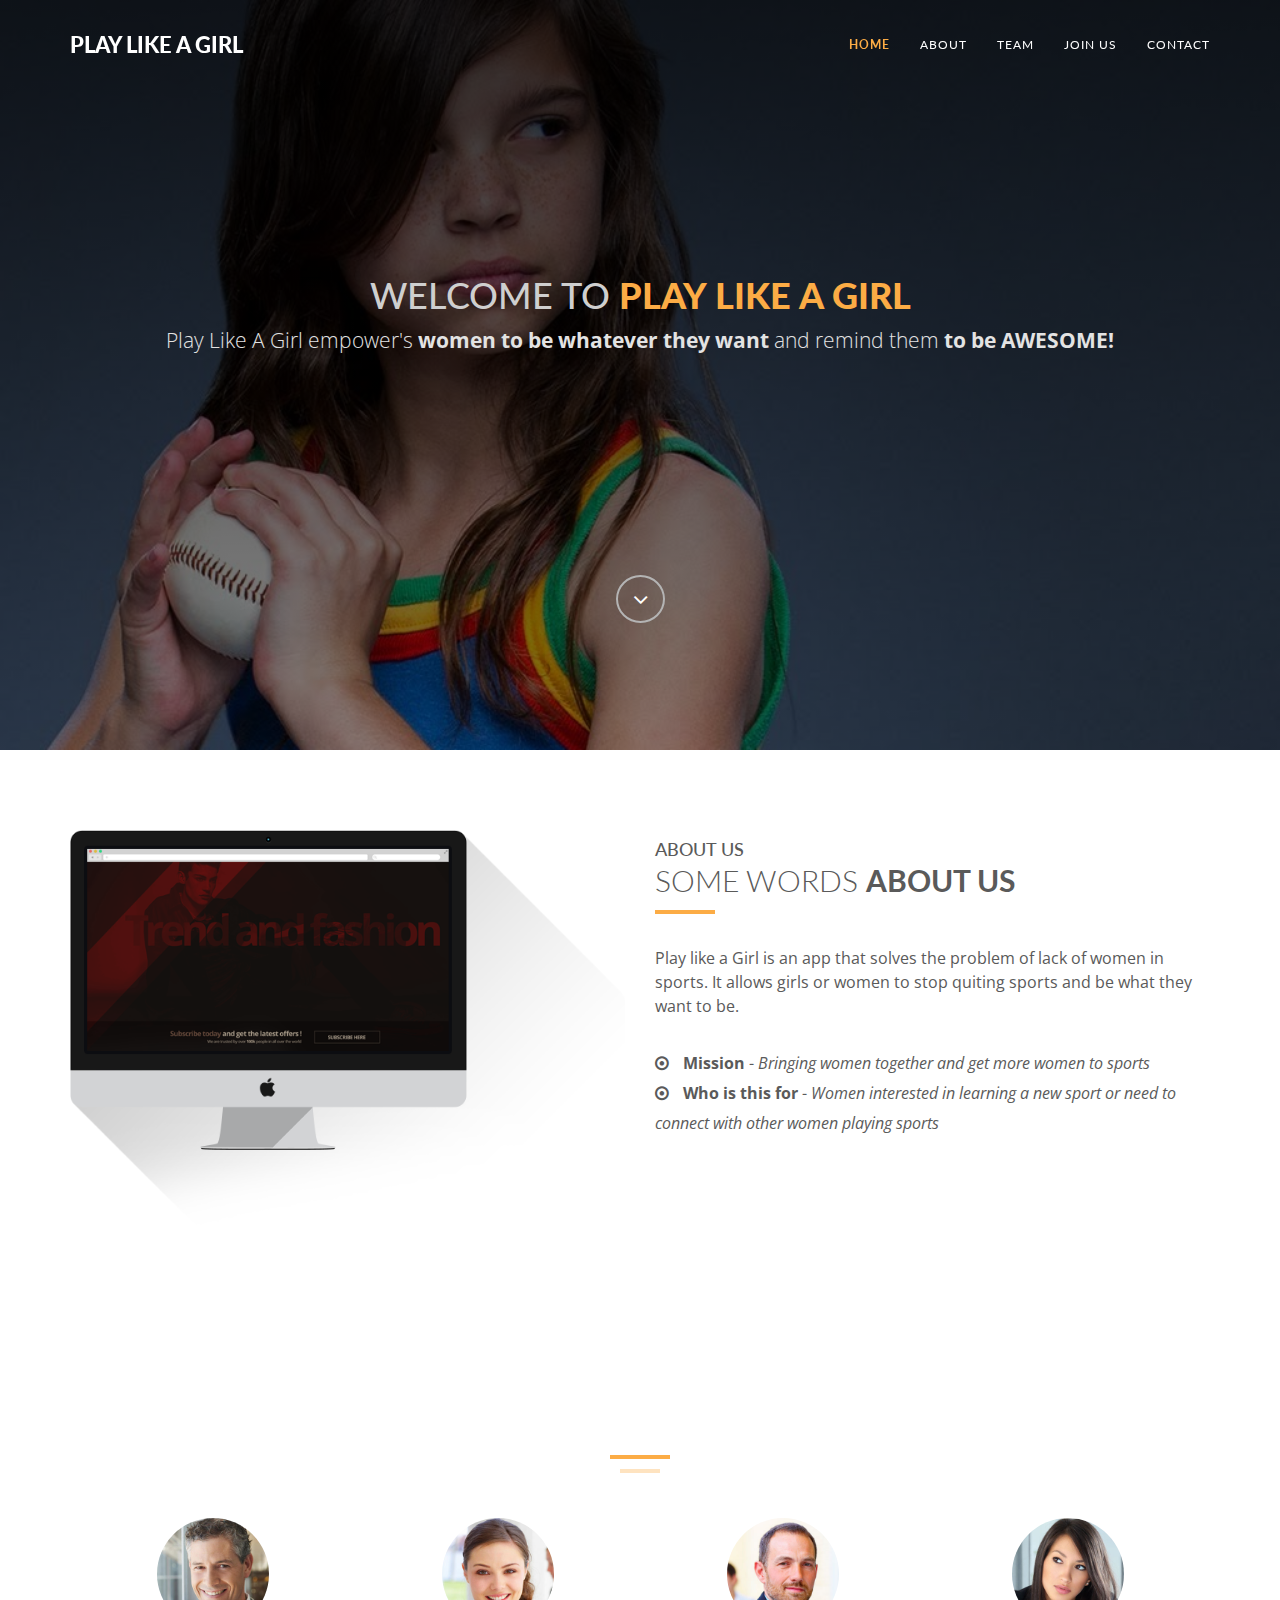
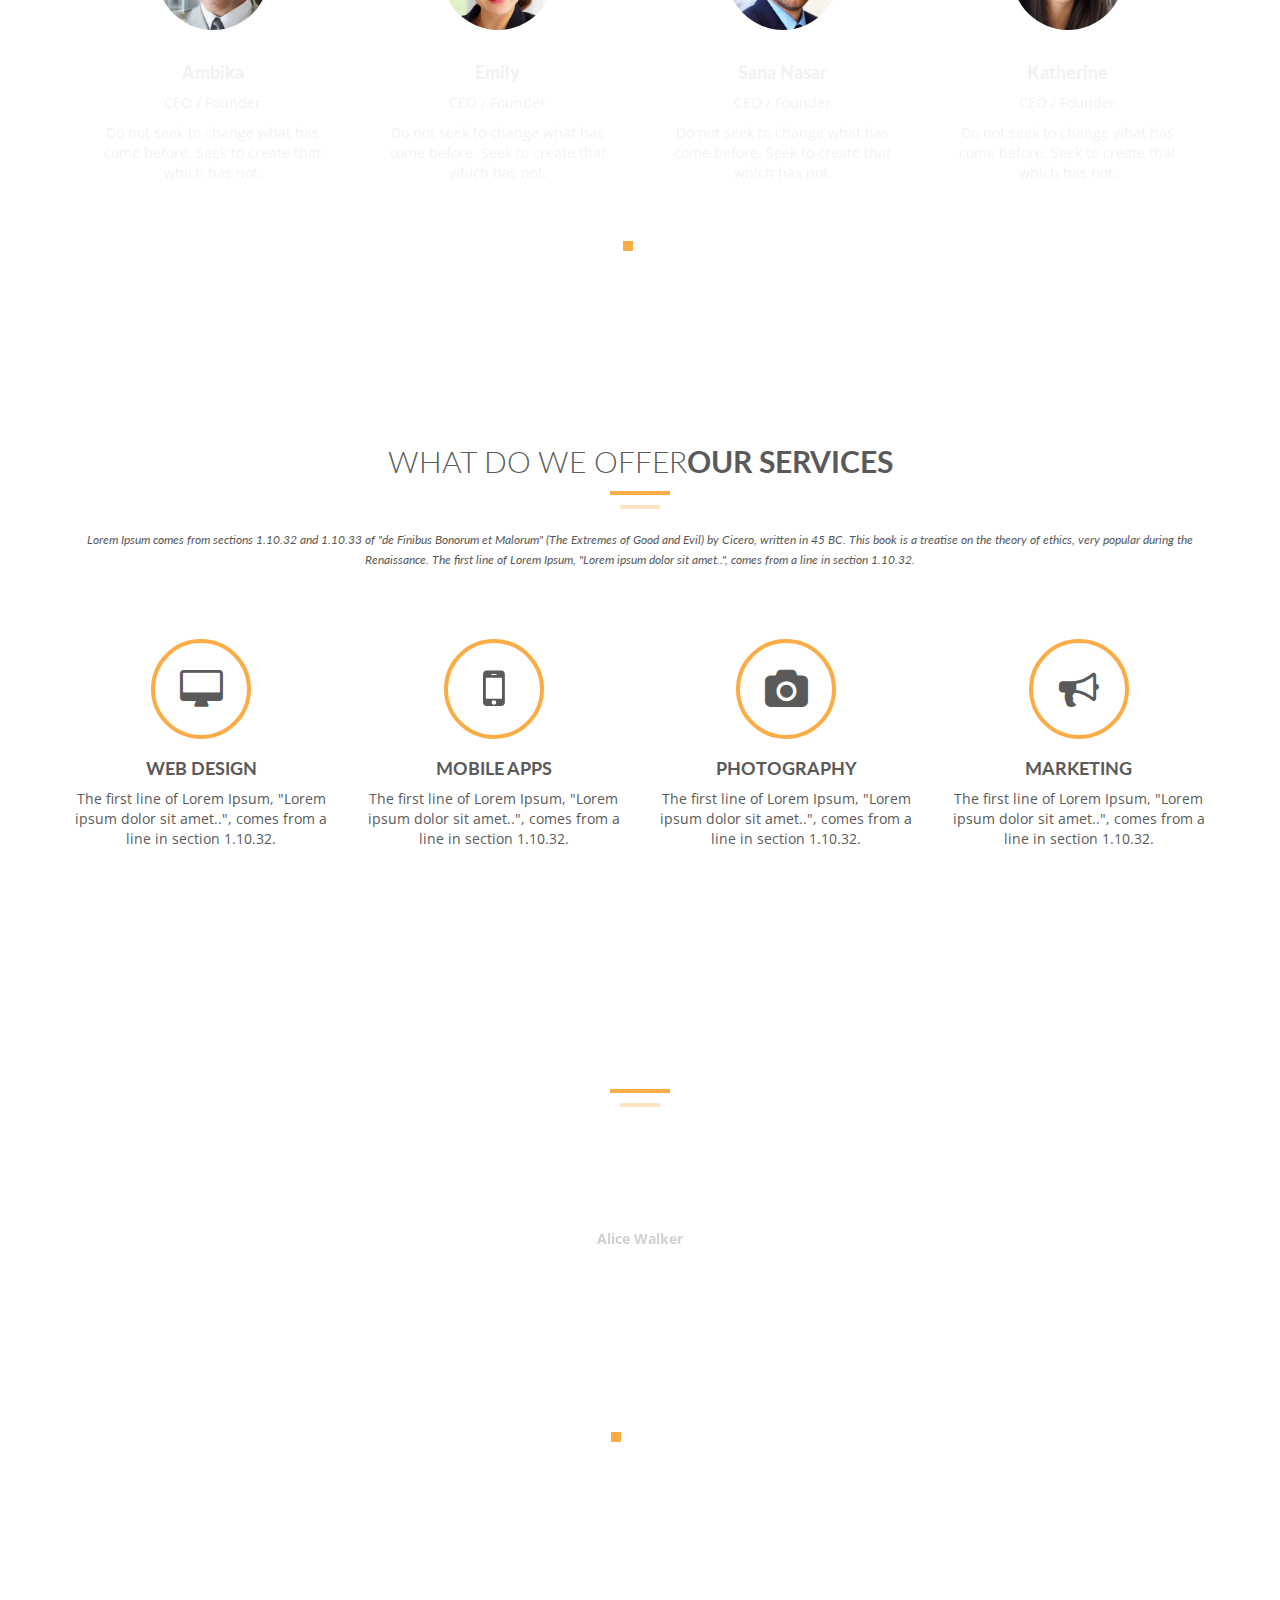
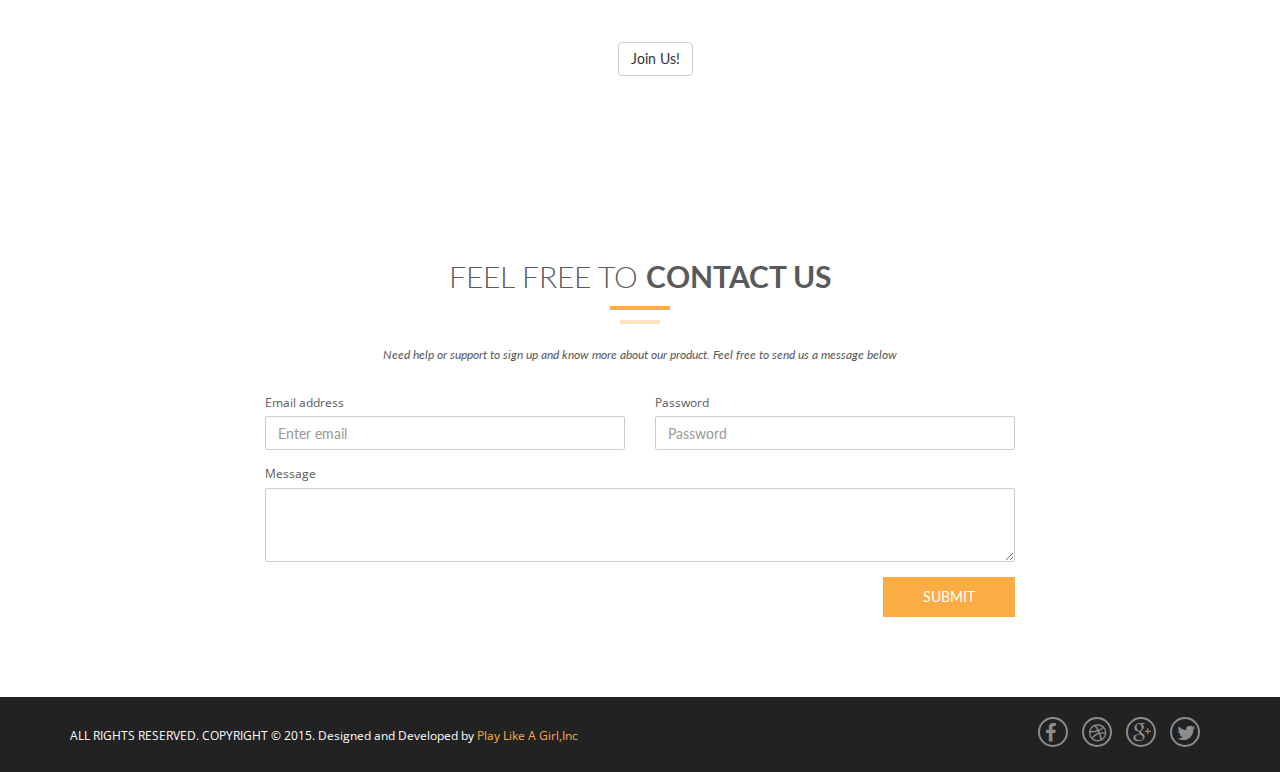
==== index.html @ 43d6c269 "adding the index page for the app" ====
<!DOCTYPE html>
<html lang="en">
  <head>
    <!-- Basic Page Needs
    ================================================== -->
    <meta charset="utf-8">
    <!--[if IE]><meta http-equiv="x-ua-compatible" content="IE=9" /><![endif]-->
    <meta name="viewport" content="width=device-width, initial-scale=1">
    <title>Play Like A Girl - Empowering Women To Be A Player</title>
    <meta name="description" content="Play like A Girl is an app that empowers women to be awesome ">
    <meta name="keywords" content="Women,Girls,Coding,Sports,Women in Tech">
    <meta name="Code Like A Girl, Inc" content="sananasar.com">
    
    <!-- Favicons
    ================================================== -->
    <link rel="shortcut icon" href="img/favicon.ico" type="image/x-icon">
    <link rel="apple-touch-icon" href="img/apple-touch-icon.png">
    <link rel="apple-touch-icon" sizes="72x72" href="img/apple-touch-icon-72x72.png">
    <link rel="apple-touch-icon" sizes="114x114" href="img/apple-touch-icon-114x114.png">

    <!-- Bootstrap -->
    <link rel="stylesheet" type="text/css"  href="css/bootstrap.css">
    <link rel="stylesheet" type="text/css" href="fonts/font-awesome/css/font-awesome.css">

    <!-- Plugin CSS -->
    <link rel="stylesheet" href="css/animate.min.css" type="text/css">

    <!-- Slider
    ================================================== -->
    <link href="css/owl.carousel.css" rel="stylesheet" media="screen">
    <link href="css/owl.theme.css" rel="stylesheet" media="screen">

    <!-- Stylesheet
    ================================================== -->
    <link rel="stylesheet" type="text/css"  href="css/style.css">
    <link rel="stylesheet" type="text/css" href="css/responsive.css">

    <link href='http://fonts.googleapis.com/css?family=Lato:100,300,400,700,900,100italic,300italic,400italic,700italic,900italic' rel='stylesheet' type='text/css'>
    <link href='http://fonts.googleapis.com/css?family=Open+Sans:300italic,400italic,600italic,700italic,800italic,700,300,600,800,400' rel='stylesheet' type='text/css'>

    <script type="text/javascript" src="js/modernizr.custom.js"></script>

    <!-- HTML5 shim and Respond.js for IE8 support of HTML5 elements and media queries -->
    <!-- WARNING: Respond.js doesn't work if you view the page via file:// -->
    <!--[if lt IE 9]>
      <script src="https://oss.maxcdn.com/html5shiv/3.7.2/html5shiv.min.js"></script>
      <script src="https://oss.maxcdn.com/respond/1.4.2/respond.min.js"></script>
    <![endif]-->
  </head>
  <body>
    <!-- Navigation
    ==========================================-->
    <nav id="tf-menu" class="navbar navbar-default navbar-fixed-top">
      <div class="container">
        <!-- Brand and toggle get grouped for better mobile display -->
        <div class="navbar-header">
          <button type="button" class="navbar-toggle collapsed" data-toggle="collapse" data-target="#bs-example-navbar-collapse-1">
            <span class="sr-only">Toggle navigation</span>
            <span class="icon-bar"></span>
            <span class="icon-bar"></span>
            <span class="icon-bar"></span>
          </button>
          <a class="navbar-brand" href="index.html">Play Like A Girl</a>
        </div>

        <!-- Collect the nav links, forms, and other content for toggling -->
        <div class="collapse navbar-collapse" id="bs-example-navbar-collapse-1">
          <ul class="nav navbar-nav navbar-right">
            <li><a href="#tf-home" class="page-scroll">Home</a></li>
            <li><a href="#tf-about" class="page-scroll">About</a></li>
            <li><a href="#tf-team" class="page-scroll">Team</a></li>
            <li><a href="#tf-works" class="page-scroll">Join Us</a></li>
     <!--        <li><a href="#tf-testimonials" class="page-scroll">Quotes</a></li> -->
            <li><a href="#tf-contact" class="page-scroll">Contact</a></li>
          </ul>
        </div><!-- /.navbar-collapse -->
      </div><!-- /.container-fluid -->
    </nav>

    <!-- Home Page
    ==========================================-->
    <div id="tf-home" class="text-center">
        <div class="overlay">
            <div class="content">
                <h1>Welcome to <strong><span class="color">Play Like A Girl</span></strong></h1>
                <p class="lead">Play Like A Girl empower's <strong>women to be whatever they want</strong> and remind them <strong>to be AWESOME!</strong></p>
                <a href="#tf-about" class="fa fa-angle-down page-scroll"></a>
            </div>
        </div>
    </div>

    <!-- About Us Page
    ==========================================-->
    <div id="tf-about">
        <div class="container">
            <div class="row">
                <div class="col-md-6">
                    <img src="img/02.png" class="img-responsive">
                </div>
                <div class="col-md-6">
                    <div class="about-text">
                        <div class="section-title">
                            <h4>About us</h4>
                            <h2>Some words <strong>about us</strong></h2>
                            <hr>
                            <div class="clearfix"></div>
                        </div>
                        <p class="intro">Play like a Girl is an app that solves the problem of lack of women in sports. It allows girls or women to stop quiting sports and be what they want to be.</p>
                        <ul class="about-list">
                            <li>
                                <span class="fa fa-dot-circle-o"></span>
                                <strong>Mission</strong> - <em>Bringing women together and get more women to sports</em>
                            </li>
                            <li>
                                <span class="fa fa-dot-circle-o"></span>
                                <strong>Who is this for</strong> - <em>Women interested in learning a new sport or need to connect with other women playing sports</em>
                            </li>
                            <li>
                             <!--    <span class="fa fa-dot-circle-o"></span>
                                <strong>Clients</strong> - <em>Satisfied clients thanks to our experience</em> -->
                            </li>
                        </ul>
                    </div>
                </div>
            </div>
        </div>
    </div>

    <!-- Team Page
    ==========================================-->
    <div id="tf-team" class="text-center">
        <div class="overlay">
            <div class="container">
                <div class="section-title center">
                    <h2>Meet <strong>Our Team</strong></h2>
                    <div class="line">
                        <hr>
                    </div>
                </div>

                <div id="team" class="owl-carousel owl-theme row">
                    <div class="item">
                        <div class="thumbnail">
                            <img src="img/team/01.jpg" alt="..." class="img-circle team-img">
                            <div class="caption">
                                <h3>Ambika</h3>
                                <p>CEO / Founder</p>
                                <p>Do not seek to change what has come before. Seek to create that which has not.</p>
                            </div>
                        </div>
                    </div>

                    <div class="item">
                        <div class="thumbnail">
                            <img src="img/team/02.jpg" alt="..." class="img-circle team-img">
                            <div class="caption">
                                <h3>Emily</h3>
                                <p>CEO / Founder</p>
                                <p>Do not seek to change what has come before. Seek to create that which has not.</p>
                            </div>
                        </div>
                    </div>

                    <div class="item">
                        <div class="thumbnail">
                            <img src="img/team/03.jpg" alt="..." class="img-circle team-img">
                            <div class="caption">
                                <h3>Sana Nasar</h3>
                                <p>CEO / Founder</p>
                                <p>Do not seek to change what has come before. Seek to create that which has not.</p>
                            </div>
                        </div>
                    </div>

                    <div class="item">
                        <div class="thumbnail">
                            <img src="img/team/04.jpg" alt="..." class="img-circle team-img">
                            <div class="caption">
                                <h3>Katherine</h3>
                                <p>CEO / Founder</p>
                                <p>Do not seek to change what has come before. Seek to create that which has not.</p>
                            </div>
                        </div>
                    </div>

                    <div class="item">
                        <div class="thumbnail">
                            <img src="img/team/04.jpg" alt="..." class="img-circle team-img">
                            <div class="caption">
                                <h3>Jo-Ann</h3>
                                <p>CEO / Founder</p>
                                <p>Do not seek to change what has come before. Seek to create that which has not.</p>
                            </div>
                        </div>
                    </div>

                    <!-- <div class="item">
                        <div class="thumbnail">
                            <img src="img/team/01.jpg" alt="..." class="img-circle team-img">
                            <div class="caption">
                                <h3>Jenn Gwapa</h3>
                                <p>CEO / Founder</p>
                                <p>Do not seek to change what has come before. Seek to create that which has not.</p>
                            </div>
                        </div>
                    </div>

                    <div class="item">
                        <div class="thumbnail">
                            <img src="img/team/02.jpg" alt="..." class="img-circle team-img">
                            <div class="caption">
                                <h3>Jenn Gwapa</h3>
                                <p>CEO / Founder</p>
                                <p>Do not seek to change what has come before. Seek to create that which has not.</p>
                            </div>
                        </div>
                    </div>

                    <div class="item">
                        <div class="thumbnail">
                            <img src="img/team/03.jpg" alt="..." class="img-circle team-img">
                            <div class="caption">
                                <h3>Jenn Gwapa</h3>
                                <p>CEO / Founder</p>
                                <p>Do not seek to change what has come before. Seek to create that which has not.</p>
                            </div> -->
                        </div>
                    </div>
                </div>
                
            </div>
        </div>
    </div>

    <!-- Services Section
    ==========================================-->
    <div id="tf-services" class="text-center">
        <div class="container">
            <div class="section-title center">
                <h2>What do we offer<strong>our services</strong></h2>
                <div class="line">
                    <hr>
                </div>
                <div class="clearfix"></div>
                <small><em>Lorem Ipsum comes from sections 1.10.32 and 1.10.33 of "de Finibus Bonorum et Malorum" (The Extremes of Good and Evil) by Cicero, written in 45 BC. This book is a treatise on the theory of ethics, very popular during the Renaissance. The first line of Lorem Ipsum, "Lorem ipsum dolor sit amet..", comes from a line in section 1.10.32.</em></small>
            </div>
            <div class="space"></div>
            <div class="row">
                <div class="col-md-3 col-sm-6 service">
                    <i class="fa fa-desktop"></i>
                    <h4><strong>Web design</strong></h4>
                    <p>The first line of Lorem Ipsum, "Lorem ipsum dolor sit amet..", comes from a line in section 1.10.32.</p>
                </div>

                <div class="col-md-3 col-sm-6 service">
                    <i class="fa fa-mobile"></i>
                    <h4><strong>Mobile Apps</strong></h4>
                    <p>The first line of Lorem Ipsum, "Lorem ipsum dolor sit amet..", comes from a line in section 1.10.32.</p>
                </div>

                <div class="col-md-3 col-sm-6 service">
                    <i class="fa fa-camera"></i>
                    <h4><strong>Photography</strong></h4>
                    <p>The first line of Lorem Ipsum, "Lorem ipsum dolor sit amet..", comes from a line in section 1.10.32.</p>
                </div>

                <div class="col-md-3 col-sm-6 service">
                    <i class="fa fa-bullhorn"></i>
                    <h4><strong>Marketing</strong></h4>
                    <p>The first line of Lorem Ipsum, "Lorem ipsum dolor sit amet..", comes from a line in section 1.10.32.</p>
                </div>
            </div>
        </div>
    </div>

    <!-- Portfolio Section
    ==========================================-->
    <!-- <div id="tf-works">
        <div class="container"> <!Container -->
          

    <!-- Testimonials Section
    ==========================================-->
    <div id="tf-testimonials" class="text-center">
        <div class="overlay">
            <div class="container">
                <div class="section-title center">
                    <h2><strong>Empower </strong>Women</h2>
                    <div class="line">
                        <hr>
                    </div>
                </div>
                <div class="row">
                    <div class="col-md-8 col-md-offset-2">
                        <div id="testimonial" class="owl-carousel owl-theme">
                            <div class="item">
                                <h3>"The most common way people give up their power is by thinking they don't have any."</h3>
                                <p><strong>Alice Walker</strong></p>
                            </div>

                            <div class="item">
                                <h3>"It took me quite a long time to develop a voice, and now that I have it, I am not going to be silent."</h3>
                                <p><strong>Madeleine Albright</strong></p>
                            </div>

                            <div class="item">
                                <h1>"I love to see a young girl go out and grab the world by the lapels. Life’s a bitch. You’ve got to go out and kick ass."</h1>
                                <p><strong>Maya Angelou</strong>
                            </div>
                        </div>
                    </div>
                </div>
            </div>
        </div>
    </div>

    <!-- Portfolio Section
    ==========================================-->
    <div id="tf-works">
        <div class="container">
        <div class="container text-center">
          <a href="joinus.html" class="btn btn-default btn-xl wow tada">Join Us!</a>
            <div>
            </div>
        </div>
        </div>
    </div>
    </aside>

    <!-- Contact Section
    ==========================================-->
    <div id="tf-contact" class="text-center">
        <div class="container">

            <div class="row">
                <div class="col-md-8 col-md-offset-2">

                    <div class="section-title center">
                        <h2>Feel free to <strong>contact us</strong></h2>
                        <div class="line">
                            <hr>
                        </div>
                        <div class="clearfix"></div>
                        <small><em>Need help or support to sign up and know more about our product. Feel free to send us a message below</em></small>            
                    </div>

                    <form>
                        <div class="row">
                            <div class="col-md-6">
                                <div class="form-group">
                                    <label for="exampleInputEmail1">Email address</label>
                                    <input type="email" class="form-control" id="exampleInputEmail1" placeholder="Enter email">
                                </div>
                            </div>
                            <div class="col-md-6">
                                <div class="form-group">
                                    <label for="exampleInputPassword1">Password</label>
                                    <input type="password" class="form-control" id="exampleInputPassword1" placeholder="Password">
                                </div>
                            </div>
                        </div>
                        <div class="form-group">
                            <label for="exampleInputEmail1">Message</label>
                            <textarea class="form-control" rows="3"></textarea>
                        </div>
                        
                        <button type="submit" class="btn tf-btn btn-default">Submit</button>
                    </form>

                </div>
            </div>

        </div>
    </div>

    <nav id="footer">
        <div class="container">
            <div class="pull-left fnav">
                <p>ALL RIGHTS RESERVED. COPYRIGHT © 2015. Designed and Developed by <a href="">Play Like A Girl,Inc</a>
            </div>
            <div class="pull-right fnav">
                <ul class="footer-social">
                    <li><a href="#"><i class="fa fa-facebook"></i></a></li>
                    <li><a href="#"><i class="fa fa-dribbble"></i></a></li>
                    <li><a href="#"><i class="fa fa-google-plus"></i></a></li>
                    <li><a href="#"><i class="fa fa-twitter"></i></a></li>
                </ul>
            </div>
        </div>
    </nav>


    <!-- jQuery (necessary for Bootstrap's JavaScript plugins) -->
    <script src="https://ajax.googleapis.com/ajax/libs/jquery/1.11.1/jquery.min.js"></script>
    <script type="text/javascript" src="js/jquery.1.11.1.js"></script>
    <!-- Include all compiled plugins (below), or include individual files as needed -->
    <script type="text/javascript" src="js/bootstrap.js"></script>
    <script type="text/javascript" src="js/SmoothScroll.js"></script>
    <script type="text/javascript" src="js/jquery.isotope.js"></script>

    <script src="js/owl.carousel.js"></script>

    <!-- Javascripts
    ================================================== -->
    <script type="text/javascript" src="js/main.js"></script>

  </body>
</html>
---- css/style.css ----
@import url(http://fonts.googleapis.com/css?family=Lato:100,300,400,700,900,100italic,300italic,400italic,700italic,900italic);
@import url(http://fonts.googleapis.com/css?family=Open+Sans:300italic,400italic,600italic,700italic,800italic,700,300,600,800,400);

body, html{
	font-family: 'Lato', sans-serif;
	text-rendering: optimizeLegibility !important;
	-webkit-font-smoothing: antialiased !important;
	color: #5a5a5a;
}

h1{
	text-transform: uppercase;
}
h1 strong{
	font-weight: 900;
}
h2{
	text-transform: uppercase;
	line-height: 20px;
	margin:  0;
}
h3{
font-size: 18px;
font-weight: 900;
}
h4{
	text-transform: uppercase;
}
h5{
	text-transform: uppercase;
	font-weight: 700;
	line-height: 20px;
}
p{
	font-family: 'Open Sans', sans-serif;
}
p.intro{
	font-size: 16px;
	margin: 12px 0 0;
	line-height: 24px;
	font-family: 'Open Sans', sans-serif;
}
a{ color: #FCAC45;}
a:hover,
a:focus{
	text-decoration: none;
	color: #FCAC45;
}

.section-title hr{
	border-color: #fcac45;
	border-width: 4px;
	width: 60px;
	float: left;
	clear: both;
}
.clearfix:after {
     visibility: hidden;
     display: block;
     font-size: 0;
     content: " ";
     clear: both;
     height: 0;
     }
.clearfix { display: inline-block; }
* html .clearfix { height: 1%; }
.clearfix { display: block; }
ul, ol{
	padding: 0;
	webkit-padding: 0;
	moz-padding: 0;
}
/* Navigation */
#tf-menu {
	padding: 20px;
	transition: all 0.8s;
}
#tf-menu.navbar-default {
	background-color: rgba(248, 248, 248, 0);
	border-color: rgba(231, 231, 231, 0);
}
#tf-menu a.navbar-brand {
text-transform: uppercase;
font-size: 22px;
color: #fff;
font-weight: 900;
}

#tf-menu.navbar-default .navbar-nav > li > a {
	text-transform: uppercase;
	color: #FFF;
	font-size: 12px;
	letter-spacing: 1px;
}
.on {
	background-color: #222222 !important;
	padding: 0 !important;
}
.navbar-default .navbar-nav > .active > a, 
.navbar-default .navbar-nav > .active > a:hover, 
.navbar-default .navbar-nav > .active > a:focus {
	color: #FCAC45 !important;
	background-color: transparent;
	font-weight: 700;
}

.navbar-toggle {
	border-radius: 0;
	}
.navbar-default .navbar-toggle:hover, 
.navbar-default .navbar-toggle:focus {
	background-color: #FCAC45;
	border-color: #FCAC45;
	}
.navbar-default .navbar-toggle:hover>.icon-bar {
	background-color: #FFF;
	}
/* Home Style */
#tf-home{
	background: url(../img/01.jpg);
	background-size: cover;
	background-position: center;
	background-attachment: fixed;
	background-repeat: no-repeat;
	color: #cfcfcf;
}

#tf-home .overlay{
	background: -moz-linear-gradient(top,  rgba(0,0,0,0.8) 0%, rgba(0,0,0,0.73) 17%, rgba(0,0,0,0.66) 35%, rgba(0,0,0,0.55) 62%, rgba(0,0,0,0.4) 100%); /* FF3.6+ */
	background: -webkit-gradient(linear, left top, left bottom, color-stop(0%,rgba(0,0,0,0.8)), color-stop(17%,rgba(0,0,0,0.73)), color-stop(35%,rgba(0,0,0,0.66)), color-stop(62%,rgba(0,0,0,0.55)), color-stop(100%,rgba(0,0,0,0.4))); /* Chrome,Safari4+ */
	background: -webkit-linear-gradient(top,  rgba(0,0,0,0.8) 0%,rgba(0,0,0,0.73) 17%,rgba(0,0,0,0.66) 35%,rgba(0,0,0,0.55) 62%,rgba(0,0,0,0.4) 100%); /* Chrome10+,Safari5.1+ */
	background: -o-linear-gradient(top,  rgba(0,0,0,0.8) 0%,rgba(0,0,0,0.73) 17%,rgba(0,0,0,0.66) 35%,rgba(0,0,0,0.55) 62%,rgba(0,0,0,0.4) 100%); /* Opera 11.10+ */
	background: -ms-linear-gradient(top,  rgba(0,0,0,0.8) 0%,rgba(0,0,0,0.73) 17%,rgba(0,0,0,0.66) 35%,rgba(0,0,0,0.55) 62%,rgba(0,0,0,0.4) 100%); /* IE10+ */
	background: linear-gradient(to bottom,  rgba(0,0,0,0.8) 0%,rgba(0,0,0,0.73) 17%,rgba(0,0,0,0.66) 35%,rgba(0,0,0,0.55) 62%,rgba(0,0,0,0.4) 100%); /* W3C */
	filter: progid:DXImageTransform.Microsoft.gradient( startColorstr='#cc000000', endColorstr='#66000000',GradientType=0 ); /* IE6-9 */
	height: 750px;
	background-attachment: fixed;
}
#tf-home p.lead{
	color: #e3e3e3;
}

.content{
	position: relative;
	padding: 20% 0 0;
}

.color{
	color: #fcac45;
}

a.fa.fa-angle-down {
	padding: 10px 15px;
	color: #fff;
	border: 2px solid #b4b4b4;
	border-radius: 50%;
	font-size: 24px;
	margin-top: 200px;
	transition: all 0.5s;
}
a.fa.fa-angle-down:hover{
	background: #fcac45;
	color: #ffffff;
	border: 2px solid #fcac45;
}
/* About Section */
#tf-about{
	padding: 80px 0;
}
ul.about-list{ margin: 30px 0 0 ;}
ul.about-list li{
	display: block;
	font-size: 16px;
	line-height: 30px;
	font-family: 'Open Sans', sans-serif;
}
ul.about-list li span{ 
	margin-right: 10px;
}

/* Team Section */
#tf-team{
	background: url(../img/03.jpg);
	background-size: cover;
	background-position: center;
	background-attachment: fixed;
	background-repeat: no-repeat;
	color: #ffffff;
}
#tf-team .overlay{
	background: -moz-linear-gradient(top,  rgba(0,0,0,0.8) 0%, rgba(0,0,0,0.73) 17%, rgba(0,0,0,0.66) 35%, rgba(0,0,0,0.55) 62%, rgba(0,0,0,0.4) 100%); /* FF3.6+ */
	background: -webkit-gradient(linear, left top, left bottom, color-stop(0%,rgba(0,0,0,0.8)), color-stop(17%,rgba(0,0,0,0.73)), color-stop(35%,rgba(0,0,0,0.66)), color-stop(62%,rgba(0,0,0,0.55)), color-stop(100%,rgba(0,0,0,0.4))); /* Chrome,Safari4+ */
	background: -webkit-linear-gradient(top,  rgba(0,0,0,0.8) 0%,rgba(0,0,0,0.73) 17%,rgba(0,0,0,0.66) 35%,rgba(0,0,0,0.55) 62%,rgba(0,0,0,0.4) 100%); /* Chrome10+,Safari5.1+ */
	background: -o-linear-gradient(top,  rgba(0,0,0,0.8) 0%,rgba(0,0,0,0.73) 17%,rgba(0,0,0,0.66) 35%,rgba(0,0,0,0.55) 62%,rgba(0,0,0,0.4) 100%); /* Opera 11.10+ */
	background: -ms-linear-gradient(top,  rgba(0,0,0,0.8) 0%,rgba(0,0,0,0.73) 17%,rgba(0,0,0,0.66) 35%,rgba(0,0,0,0.55) 62%,rgba(0,0,0,0.4) 100%); /* IE10+ */
	background: linear-gradient(to bottom,  rgba(0,0,0,0.8) 0%,rgba(0,0,0,0.73) 17%,rgba(0,0,0,0.66) 35%,rgba(0,0,0,0.55) 62%,rgba(0,0,0,0.4) 100%); /* W3C */
	filter: progid:DXImageTransform.Microsoft.gradient( startColorstr='#cc000000', endColorstr='#66000000',GradientType=0 ); /* IE6-9 */
	height: auto;
	background-attachment: fixed;
	padding: 80px 0;
}
.section-title.center{
	padding: 30px 0;
}
.section-title h2,
.section-title.center h2{
	font-weight: 300;
}
.section-title.center .line{
	border-top: 4px solid #fcac45;
	height: 10px;
	width: 60px;
	text-align: center;
	margin: 0 auto;
	margin-top: 20px;
}

.section-title.center hr {
	border-top: 4px solid rgba(252, 172, 69, 0.34);
	width: 40px;
	text-align: center;
	margin-top: 10px;
	position: relative;
	left: 17%;
}
#team{ margin: 0 auto}
#team .item{
    padding: 0;
    margin: 15px;
    color: #FFF;
    text-align: center;
}

img.img-circle.team-img {
	width: 120px;
	height: 120px;
	border: 4px solid transparent;
	transition: all 0.5s;
}
#tf-team .item .thumbnail:hover>img.img-circle.team-img{
	border: 4px solid #FCAC45;
}
#tf-team .thumbnail {
	background: transparent;
	border: 0;
}

#tf-team .thumbnail .caption {
	padding: 9px;
	color: #F2F2F2;
}

.owl-theme .owl-controls .owl-page span {
	display: block;
	width: 10px;
	height: 10px;
	margin: 5px 7px;
	filter: Alpha(Opacity=1);
	opacity: 1;
	-webkit-border-radius: 0;
	-moz-border-radius: 20px;
	border-radius: 0;
	background: #FFFFFF;
	transition: all 0.5s;
}

.owl-theme .owl-controls .owl-page.active span, 
.owl-theme .owl-controls.clickable .owl-page:hover span {
	filter: Alpha(Opacity=100);
	opacity: 1;
	background: #FCAC45;
}
.owl-theme .owl-controls .owl-page.active span{
	background: #FCAC45;
}

/* Services Section */
#tf-services{
	padding: 80px 0;
}

.space{
	margin-top: 40px;
}

#tf-services i.fa {
	font-size: 40px;
	border: 4px solid #FCAC45;
	width: 100px;
	height: 100px;
	padding: 27px 25px;
	margin-bottom: 10px;
	border-radius: 50%;
	transition: all 0.5s;
}

#tf-services i.fa.fa-mobile{
	font-size: 50px;
	padding: 20px 25px;
}

#tf-services .service:hover>i.fa{
	background: #FCAC45;
	color: #ffffff;
}

/* Clients Section */
#tf-clients{
	background: url(../img/04.jpg);
	background-size: cover;
	background-position: center;
	background-attachment: fixed;
	background-repeat: no-repeat;
	color: #ffffff;
}

#tf-clients .overlay{
	background: -moz-linear-gradient(top,  rgba(0,0,0,0.8) 0%, rgba(0,0,0,0.73) 17%, rgba(0,0,0,0.66) 35%, rgba(0,0,0,0.55) 62%, rgba(0,0,0,0.4) 100%); /* FF3.6+ */
	background: -webkit-gradient(linear, left top, left bottom, color-stop(0%,rgba(0,0,0,0.8)), color-stop(17%,rgba(0,0,0,0.73)), color-stop(35%,rgba(0,0,0,0.66)), color-stop(62%,rgba(0,0,0,0.55)), color-stop(100%,rgba(0,0,0,0.4))); /* Chrome,Safari4+ */
	background: -webkit-linear-gradient(top,  rgba(0,0,0,0.8) 0%,rgba(0,0,0,0.73) 17%,rgba(0,0,0,0.66) 35%,rgba(0,0,0,0.55) 62%,rgba(0,0,0,0.4) 100%); /* Chrome10+,Safari5.1+ */
	background: -o-linear-gradient(top,  rgba(0,0,0,0.8) 0%,rgba(0,0,0,0.73) 17%,rgba(0,0,0,0.66) 35%,rgba(0,0,0,0.55) 62%,rgba(0,0,0,0.4) 100%); /* Opera 11.10+ */
	background: -ms-linear-gradient(top,  rgba(0,0,0,0.8) 0%,rgba(0,0,0,0.73) 17%,rgba(0,0,0,0.66) 35%,rgba(0,0,0,0.55) 62%,rgba(0,0,0,0.4) 100%); /* IE10+ */
	background: linear-gradient(to bottom,  rgba(0,0,0,0.8) 0%,rgba(0,0,0,0.73) 17%,rgba(0,0,0,0.66) 35%,rgba(0,0,0,0.55) 62%,rgba(0,0,0,0.4) 100%); /* W3C */
	filter: progid:DXImageTransform.Microsoft.gradient( startColorstr='#cc000000', endColorstr='#66000000',GradientType=0 ); /* IE6-9 */
	padding: 80px 0;
	background-attachment: fixed;
}

#clients .item{
    padding: 0;
    margin: 35px;
    color: #FFF;
    text-align: center;
}
/* Gallery Section 
==============================*/
#tf-works{
	padding: 80px 0;
}
.categories{ 
	padding: 10px 0;
}
ul.cat li{
	display: inline-block;
}
#tf-works li.pull-right {
	margin-top: 10px;
}
ol.type li{
	display: inline-block;
	margin-left: 20px;
}
ol.type li:after{
	content: ' | ';
	margin-left: 20px;
}
ol.type li:last-child:after { content: ''; }
ol.type li a{ color: #222222}
ol.type li a.active { font-weight: 700; }
.isotope-item { z-index: 2 }
.isotope-hidden.isotope-item { z-index: 1 }
.isotope,
.isotope .isotope-item {
    /* change duration value to whatever you like */
    -webkit-transition-duration: 0.8s;
    -moz-transition-duration: 0.8s;
    transition-duration: 0.8s;
}
.isotope-item {
    margin-right: -1px;
    -webkit-backface-visibility: hidden;
    backface-visibility: hidden;
}
.isotope {
    -webkit-backface-visibility: hidden;
    backface-visibility: hidden;
    -webkit-transition-property: height, width;
    -moz-transition-property: height, width;
    transition-property: height, width;
}
.isotope .isotope-item {
    -webkit-backface-visibility: hidden;
    backface-visibility: hidden;
    -webkit-transition-property: -webkit-transform, opacity;
    -moz-transition-property: -moz-transform, opacity;
    transition-property: transform, opacity;
}
.portfolio-item{
	margin-bottom: 30px;
}
.portfolio-item .hover-bg{
	height: 260px;
	overflow: hidden;
	position: relative;
}

.hover-bg .hover-text {
	position: absolute;
	text-align: center;
	margin: 0 auto;
	color: #ffffff;
	background: rgba(0, 0, 0, 0.66);
	padding: 25% 0;
	height: 100%;
	width: 100%;
	opacity: 0;
    transition: all 0.5s;
}
.hover-bg .hover-text>h4{
	opacity: 0;
	-webkit-transform: translateY(100%);
            transform: translateY(100%);
            transition: all 0.3s;
}
.hover-bg:hover .hover-text>h4{
	opacity: 1;
    -webkit-backface-visibility:hidden;
    -webkit-transform: translateY(0);
            transform: translateY(0);
}
.hover-bg .hover-text>i{
	opacity: 0;
	-webkit-transform: translateY(0);
            transform: translateY(0);
            transition: all 0.3s;
}
.hover-bg:hover .hover-text>i{
	opacity: 1;
    -webkit-backface-visibility:hidden;
   -webkit-transform: translateY(100%);
            transform: translateY(100%);
}
.hover-bg:hover .hover-text{
	opacity: 1;
}
#tf-works i.fa {
	height: 30px;
	width: 30px;
	border: 1px solid #FCAC45;
	font-size: 20px;
	padding: 5px;
	border-radius: 50%;
	color: #FCAC45;
}
/* Testimonials Section */
#tf-testimonials{
	background: url(../img/05.jpg);
	background-size: cover;
	background-position: center;
	background-attachment: fixed;
	background-repeat: no-repeat;
	color: #ffffff;
}

#tf-testimonials .overlay{
	background: -moz-linear-gradient(top,  rgba(0,0,0,0.8) 0%, rgba(0,0,0,0.73) 17%, rgba(0,0,0,0.66) 35%, rgba(0,0,0,0.55) 62%, rgba(0,0,0,0.4) 100%); /* FF3.6+ */
	background: -webkit-gradient(linear, left top, left bottom, color-stop(0%,rgba(0,0,0,0.8)), color-stop(17%,rgba(0,0,0,0.73)), color-stop(35%,rgba(0,0,0,0.66)), color-stop(62%,rgba(0,0,0,0.55)), color-stop(100%,rgba(0,0,0,0.4))); /* Chrome,Safari4+ */
	background: -webkit-linear-gradient(top,  rgba(0,0,0,0.8) 0%,rgba(0,0,0,0.73) 17%,rgba(0,0,0,0.66) 35%,rgba(0,0,0,0.55) 62%,rgba(0,0,0,0.4) 100%); /* Chrome10+,Safari5.1+ */
	background: -o-linear-gradient(top,  rgba(0,0,0,0.8) 0%,rgba(0,0,0,0.73) 17%,rgba(0,0,0,0.66) 35%,rgba(0,0,0,0.55) 62%,rgba(0,0,0,0.4) 100%); /* Opera 11.10+ */
	background: -ms-linear-gradient(top,  rgba(0,0,0,0.8) 0%,rgba(0,0,0,0.73) 17%,rgba(0,0,0,0.66) 35%,rgba(0,0,0,0.55) 62%,rgba(0,0,0,0.4) 100%); /* IE10+ */
	background: linear-gradient(to bottom,  rgba(0,0,0,0.8) 0%,rgba(0,0,0,0.73) 17%,rgba(0,0,0,0.66) 35%,rgba(0,0,0,0.55) 62%,rgba(0,0,0,0.4) 100%); /* W3C */
	filter: progid:DXImageTransform.Microsoft.gradient( startColorstr='#cc000000', endColorstr='#66000000',GradientType=0 ); /* IE6-9 */
	padding: 80px 0;
	background-attachment: fixed;
}
#testimonial {
	padding: 30px 0;
}
#testimonial .item{
    display: block;
    width: 100%;
    height: auto;
}

#testimonial .item p {
	font-weight: 400;
	margin: 30px 0;
	color: #d1d1d1;
}
/* Contact Section */
#tf-contact{
	padding: 80px 0;
}

label {
	float: left;
	font-size: 12px;
	font-weight: 400;
	font-family: 'Open Sans', sans-serif;
}
#tf-contact .form-control {
	display: block;
	width: 100%;
	padding: 6px 12px;
	font-size: 14px;
	line-height: 1.42857143;
	color: #555;
	background-color: #fff;
	background-image: none;
	border: 1px solid #ccc;
	border-radius: 2px;
	-webkit-box-shadow: none;
	box-shadow: none;
	-webkit-transition: none;
	-o-transition: none;
	transition: none;
}

#tf-contact .form-control:focus {
	border-color: inherit;
	outline: 0;
	-webkit-box-shadow: transparent;
	box-shadow: transparent;
}

button.btn.tf-btn.btn-default {
	float: right;
	background: #FCAC45;
	border: 0;
	border-radius: 0;
	padding: 10px 40px;
	color: #ffffff;
	text-transform: uppercase;
}

.btn:active, .btn.active {
	background-image: none;
	outline: 0;
	-webkit-box-shadow: none;
	box-shadow: none;
}

.btn:focus, 
.btn:active:focus, 
.btn.active:focus, 
.btn.focus, 
.btn:active.focus, 
.btn.active.focus {
	outline: thin dotted;
	outline: none;
	outline-offset: none;
}
/* Footer */
nav#footer{
	background: #222222;
	color: #ffffff;
	padding: 20px 0 15px 0;
}
nav#footer .fnav{ vertical-align: middle;}
ul.footer-social li{
	display: inline-block;
	margin-right: 10px;
}
nav#footer p{
	font-size: 12px;
	margin-top: 10px;
}
#footer i.fa {
	height: 30px;
	width: 30px;
	border: 2px solid #8c8c8c;
	font-size: 20px;
	padding: 4px 5px;
	border-radius: 50%;
	color: #8c8c8c;
	transition: all 0.5s;
}
#footer i.fa:hover{
	background: #FCAC45;
	border-color: #FCAC45;
	color: #ffffff;
---- css/responsive.css ----
@media (max-width: 768px){
  .content {
	padding: 40% 0 0;
	}
}

@media (max-width: 603px){
#tf-menu.navbar-default {
	background-color: rgba(0, 0, 0, 0.79);
	}
#tf-works li.pull-right, #tf-works li.pull-left {
    margin-top: 10px;
    float: none !important;
    text-align: center;
    display: block;
}
label{
    float: none !important
}
.pull-left.fnav,
.pull-right.fnav {
    float: none !important;
    text-align: center;
}

.hover-bg .hover-text {
    padding: 12% 10%;
}
}
@media (max-width: 360px){
.hover-bg .hover-text {
    padding: 22% 10%;
}
}
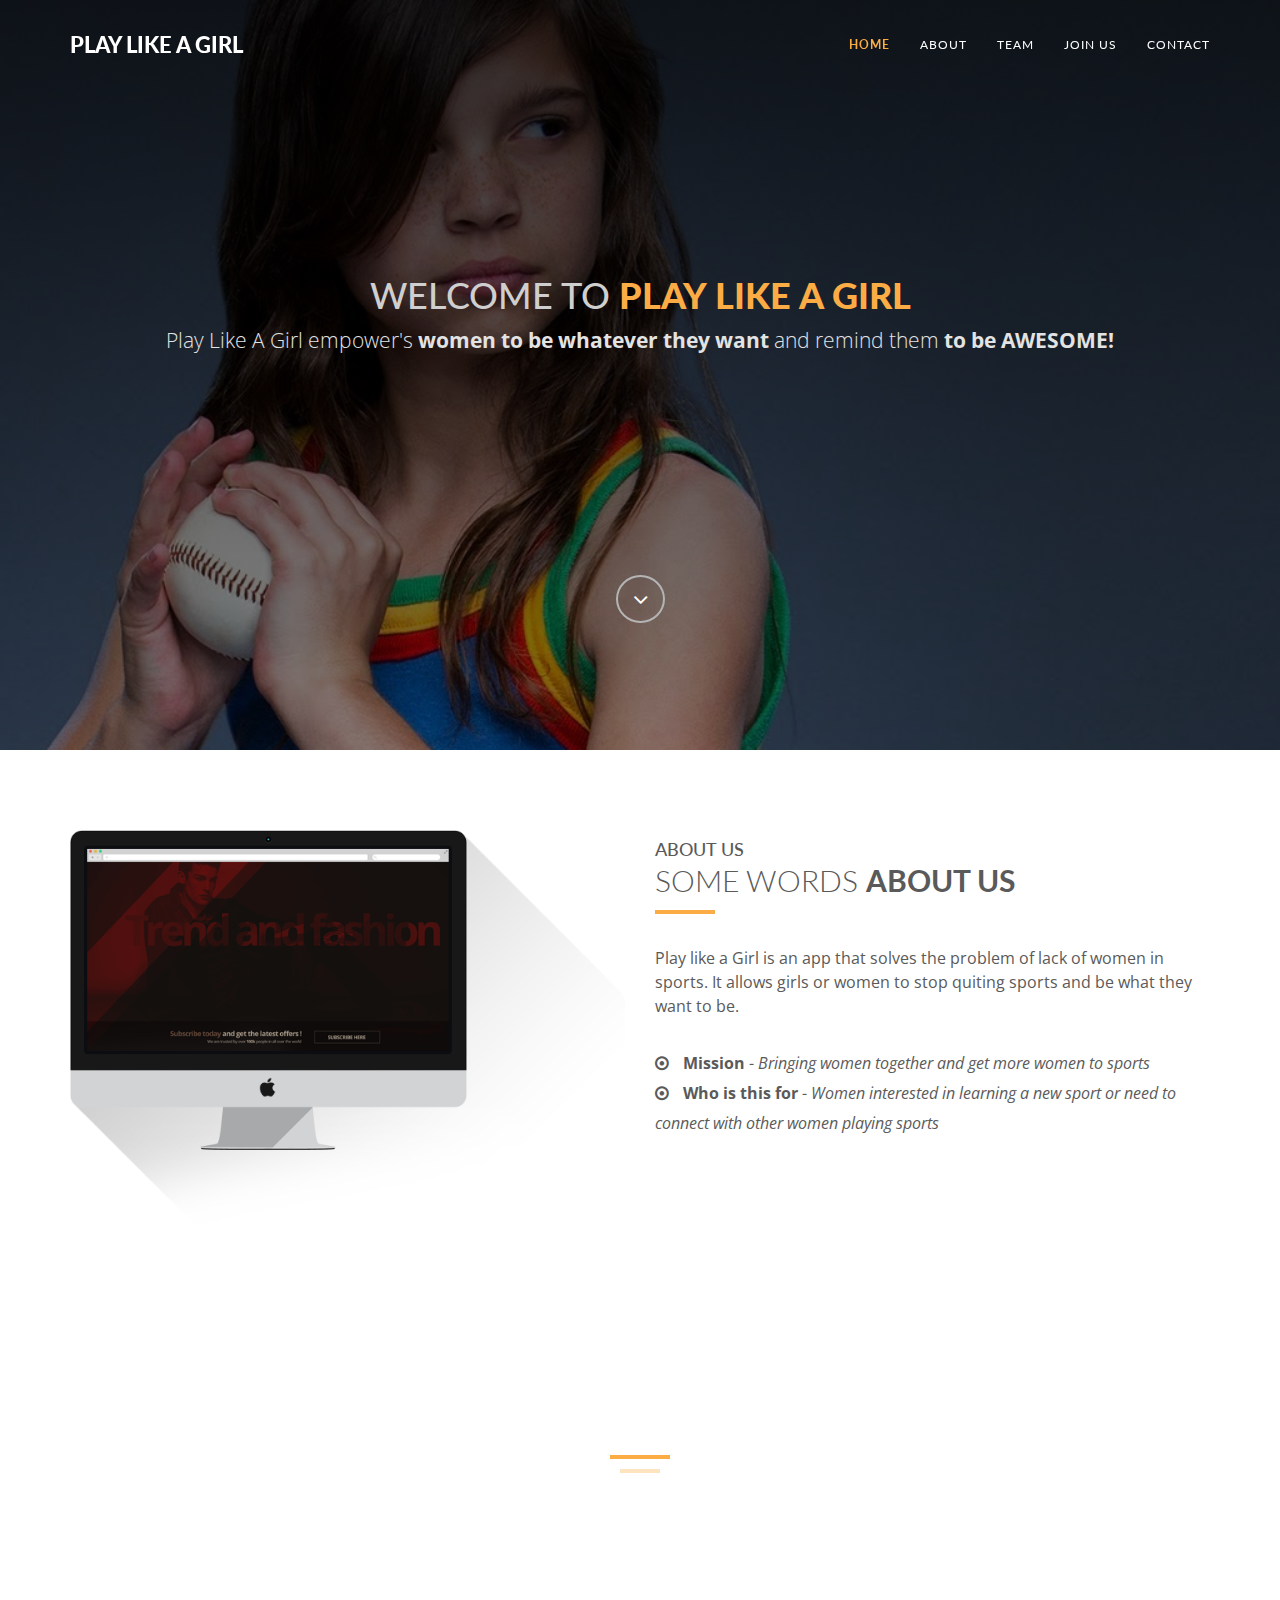
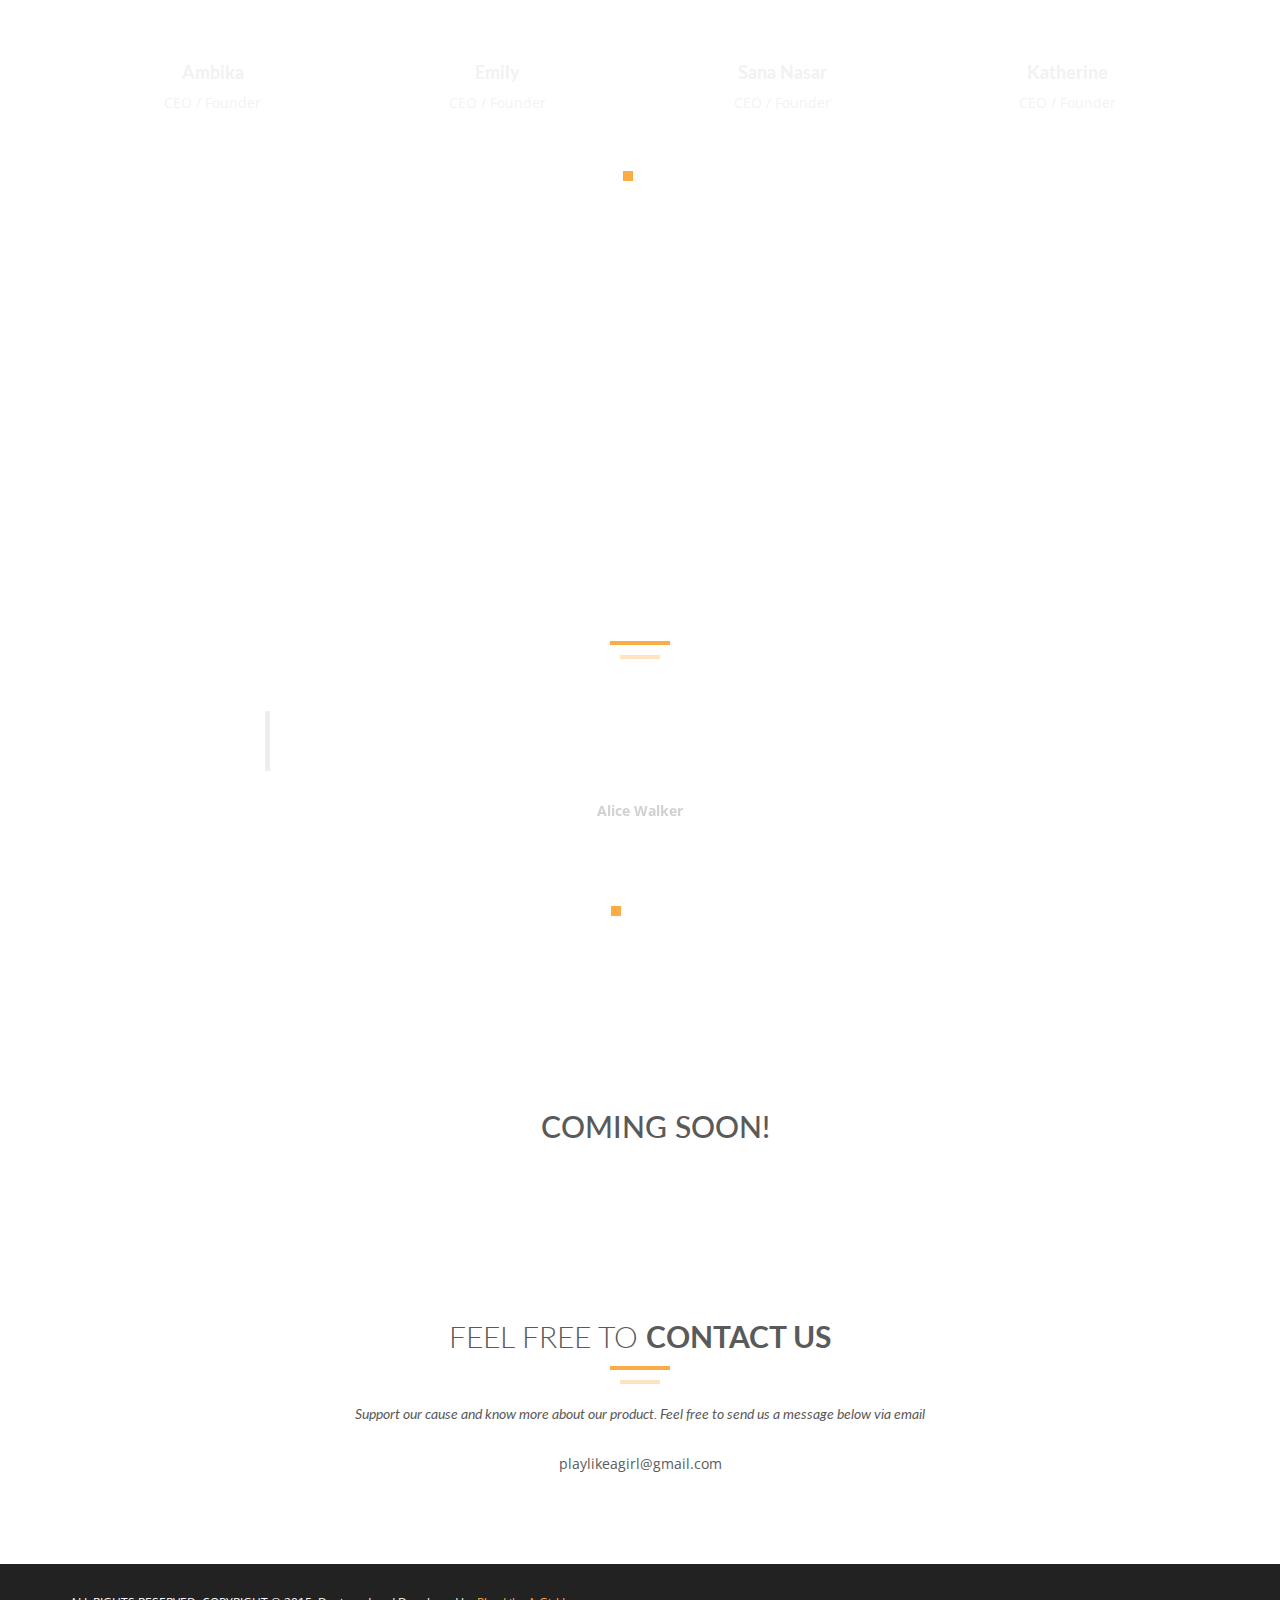
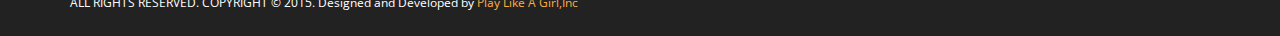
==== commit 5877b1eb: "Update index.html" ====
--- a/index.html
+++ b/index.html
@@ -10,6 +10,7 @@
     <meta name="description" content="Play like A Girl is an app that empowers women to be awesome ">
     <meta name="keywords" content="Women,Girls,Coding,Sports,Women in Tech">
     <meta name="Code Like A Girl, Inc" content="sananasar.com">
+    <link href='https://fonts.googleapis.com/css?family=Varela+Round' rel='stylesheet' type='text/css'>
     
     <!-- Favicons
     ================================================== -->
@@ -141,89 +142,54 @@
                 <div id="team" class="owl-carousel owl-theme row">
                     <div class="item">
                         <div class="thumbnail">
-                            <img src="img/team/01.jpg" alt="..." class="img-circle team-img">
+                            <img src="img/team/Ambika.png" alt="..." class="img-circle team-img">
                             <div class="caption">
                                 <h3>Ambika</h3>
                                 <p>CEO / Founder</p>
-                                <p>Do not seek to change what has come before. Seek to create that which has not.</p>
-                            </div>
-                        </div>
-                    </div>
-
-                    <div class="item">
-                        <div class="thumbnail">
-                            <img src="img/team/02.jpg" alt="..." class="img-circle team-img">
+                            </div>
+                        </div>
+                    </div>
+
+                    <div class="item">
+                        <div class="thumbnail">
+                            <img src="img/team/Emily.png" alt="..." class="img-circle team-img">
                             <div class="caption">
                                 <h3>Emily</h3>
                                 <p>CEO / Founder</p>
-                                <p>Do not seek to change what has come before. Seek to create that which has not.</p>
-                            </div>
-                        </div>
-                    </div>
-
-                    <div class="item">
-                        <div class="thumbnail">
-                            <img src="img/team/03.jpg" alt="..." class="img-circle team-img">
+                            </div>
+                        </div>
+                    </div>
+
+                    <div class="item">
+                        <div class="thumbnail">
+                            <img src="img/team/Sana.png" alt="..." class="img-circle team-img">
                             <div class="caption">
                                 <h3>Sana Nasar</h3>
                                 <p>CEO / Founder</p>
-                                <p>Do not seek to change what has come before. Seek to create that which has not.</p>
-                            </div>
-                        </div>
-                    </div>
-
-                    <div class="item">
-                        <div class="thumbnail">
-                            <img src="img/team/04.jpg" alt="..." class="img-circle team-img">
+                            </div>
+                        </div>
+                    </div>
+
+                    <div class="item">
+                        <div class="thumbnail">
+                            <img src="img/team/Katherine.png" alt="..." class="img-circle team-img">
                             <div class="caption">
                                 <h3>Katherine</h3>
                                 <p>CEO / Founder</p>
-                                <p>Do not seek to change what has come before. Seek to create that which has not.</p>
-                            </div>
-                        </div>
-                    </div>
-
-                    <div class="item">
-                        <div class="thumbnail">
-                            <img src="img/team/04.jpg" alt="..." class="img-circle team-img">
-                            <div class="caption">
-                                <h3>Jo-Ann</h3>
-                                <p>CEO / Founder</p>
-                                <p>Do not seek to change what has come before. Seek to create that which has not.</p>
-                            </div>
-                        </div>
-                    </div>
-
-                    <!-- <div class="item">
-                        <div class="thumbnail">
-                            <img src="img/team/01.jpg" alt="..." class="img-circle team-img">
-                            <div class="caption">
-                                <h3>Jenn Gwapa</h3>
-                                <p>CEO / Founder</p>
-                                <p>Do not seek to change what has come before. Seek to create that which has not.</p>
-                            </div>
-                        </div>
-                    </div>
-
-                    <div class="item">
-                        <div class="thumbnail">
-                            <img src="img/team/02.jpg" alt="..." class="img-circle team-img">
-                            <div class="caption">
-                                <h3>Jenn Gwapa</h3>
-                                <p>CEO / Founder</p>
-                                <p>Do not seek to change what has come before. Seek to create that which has not.</p>
-                            </div>
-                        </div>
-                    </div>
-
-                    <div class="item">
-                        <div class="thumbnail">
-                            <img src="img/team/03.jpg" alt="..." class="img-circle team-img">
-                            <div class="caption">
-                                <h3>Jenn Gwapa</h3>
-                                <p>CEO / Founder</p>
-                                <p>Do not seek to change what has come before. Seek to create that which has not.</p>
-                            </div> -->
+                            </div>
+                        </div>
+                    </div>
+
+                    <div class="item">
+                        <div class="thumbnail">
+                            <img src="img/team/Joanne.png" alt="..." class="img-circle team-img">
+                            <div class="caption">
+                                <h3>Joanne</h3>
+                                <p>CEO / Founder</p>
+                            </div>
+                        </div>
+                    </div>
+
                         </div>
                     </div>
                 </div>
@@ -237,38 +203,39 @@
     <div id="tf-services" class="text-center">
         <div class="container">
             <div class="section-title center">
-                <h2>What do we offer<strong>our services</strong></h2>
+
+                <!-- <h2>What do we offer<strong> our features</strong></h2>
                 <div class="line">
                     <hr>
                 </div>
                 <div class="clearfix"></div>
-                <small><em>Lorem Ipsum comes from sections 1.10.32 and 1.10.33 of "de Finibus Bonorum et Malorum" (The Extremes of Good and Evil) by Cicero, written in 45 BC. This book is a treatise on the theory of ethics, very popular during the Renaissance. The first line of Lorem Ipsum, "Lorem ipsum dolor sit amet..", comes from a line in section 1.10.32.</em></small>
+                <small><em>Our app offers you</em></small>
             </div>
             <div class="space"></div>
             <div class="row">
                 <div class="col-md-3 col-sm-6 service">
                     <i class="fa fa-desktop"></i>
-                    <h4><strong>Web design</strong></h4>
+                    <h4><strong>Start Your Own Event</strong></h4>
                     <p>The first line of Lorem Ipsum, "Lorem ipsum dolor sit amet..", comes from a line in section 1.10.32.</p>
                 </div>
 
                 <div class="col-md-3 col-sm-6 service">
                     <i class="fa fa-mobile"></i>
-                    <h4><strong>Mobile Apps</strong></h4>
+                    <h4><strong>Join An Existing One</strong></h4>
                     <p>The first line of Lorem Ipsum, "Lorem ipsum dolor sit amet..", comes from a line in section 1.10.32.</p>
                 </div>
 
                 <div class="col-md-3 col-sm-6 service">
                     <i class="fa fa-camera"></i>
-                    <h4><strong>Photography</strong></h4>
+                    <h4><strong>Find A Buddy</strong></h4>
                     <p>The first line of Lorem Ipsum, "Lorem ipsum dolor sit amet..", comes from a line in section 1.10.32.</p>
                 </div>
 
                 <div class="col-md-3 col-sm-6 service">
                     <i class="fa fa-bullhorn"></i>
-                    <h4><strong>Marketing</strong></h4>
+                    <h4><strong>Never Fear To Try Something New</strong></h4>
                     <p>The first line of Lorem Ipsum, "Lorem ipsum dolor sit amet..", comes from a line in section 1.10.32.</p>
-                </div>
+                </div> -->
             </div>
         </div>
     </div>
@@ -294,18 +261,18 @@
                     <div class="col-md-8 col-md-offset-2">
                         <div id="testimonial" class="owl-carousel owl-theme">
                             <div class="item">
-                                <h3>"The most common way people give up their power is by thinking they don't have any."</h3>
-                                <p><strong>Alice Walker</strong></p>
+                                <h2><blockquote>"The most common way people give up their power is by thinking they don't have any."</h2>
+                                <p><strong>Alice Walker</blockquote></strong></p>
                             </div>
 
                             <div class="item">
-                                <h3>"It took me quite a long time to develop a voice, and now that I have it, I am not going to be silent."</h3>
+                                <h2><blockquote>"It took me quite a long time to develop a voice, and now that I have it, I am not going to be silent."</blockquote></h2>
                                 <p><strong>Madeleine Albright</strong></p>
                             </div>
 
                             <div class="item">
-                                <h1>"I love to see a young girl go out and grab the world by the lapels. Life’s a bitch. You’ve got to go out and kick ass."</h1>
-                                <p><strong>Maya Angelou</strong>
+                                <h2><blockquote>"I love to see a young girl go out and grab the world by the lapels. Life’s a bitch. You’ve got to go out and kick ass."<blockquote></h2>
+                                <p><strong>Maya Angelou</strong></p>
                             </div>
                         </div>
                     </div>
@@ -319,7 +286,7 @@
     <div id="tf-works">
         <div class="container">
         <div class="container text-center">
-          <a href="joinus.html" class="btn btn-default btn-xl wow tada">Join Us!</a>
+          <h2>Coming Soon!</h2>
             <div>
             </div>
         </div>
@@ -341,10 +308,13 @@
                             <hr>
                         </div>
                         <div class="clearfix"></div>
-                        <small><em>Need help or support to sign up and know more about our product. Feel free to send us a message below</em></small>            
-                    </div>
-
-                    <form>
+                        <em>Support our cause and know more about our product. Feel free to send us a message below via email</em>            
+                    </div>
+                    <div>
+                        <p>playlikeagirl@gmail.com</p>
+                    </div>
+
+                <!--     <form>
                         <div class="row">
                             <div class="col-md-6">
                                 <div class="form-group">
@@ -365,7 +335,7 @@
                         </div>
                         
                         <button type="submit" class="btn tf-btn btn-default">Submit</button>
-                    </form>
+                    </form> -->
 
                 </div>
             </div>
@@ -379,12 +349,12 @@
                 <p>ALL RIGHTS RESERVED. COPYRIGHT © 2015. Designed and Developed by <a href="">Play Like A Girl,Inc</a>
             </div>
             <div class="pull-right fnav">
-                <ul class="footer-social">
+               <!--  <ul class="footer-social">
                     <li><a href="#"><i class="fa fa-facebook"></i></a></li>
                     <li><a href="#"><i class="fa fa-dribbble"></i></a></li>
                     <li><a href="#"><i class="fa fa-google-plus"></i></a></li>
                     <li><a href="#"><i class="fa fa-twitter"></i></a></li>
-                </ul>
+                </ul> -->
             </div>
         </div>
     </nav>
@@ -405,4 +375,4 @@
     <script type="text/javascript" src="js/main.js"></script>
 
   </body>
-</html>+</html>
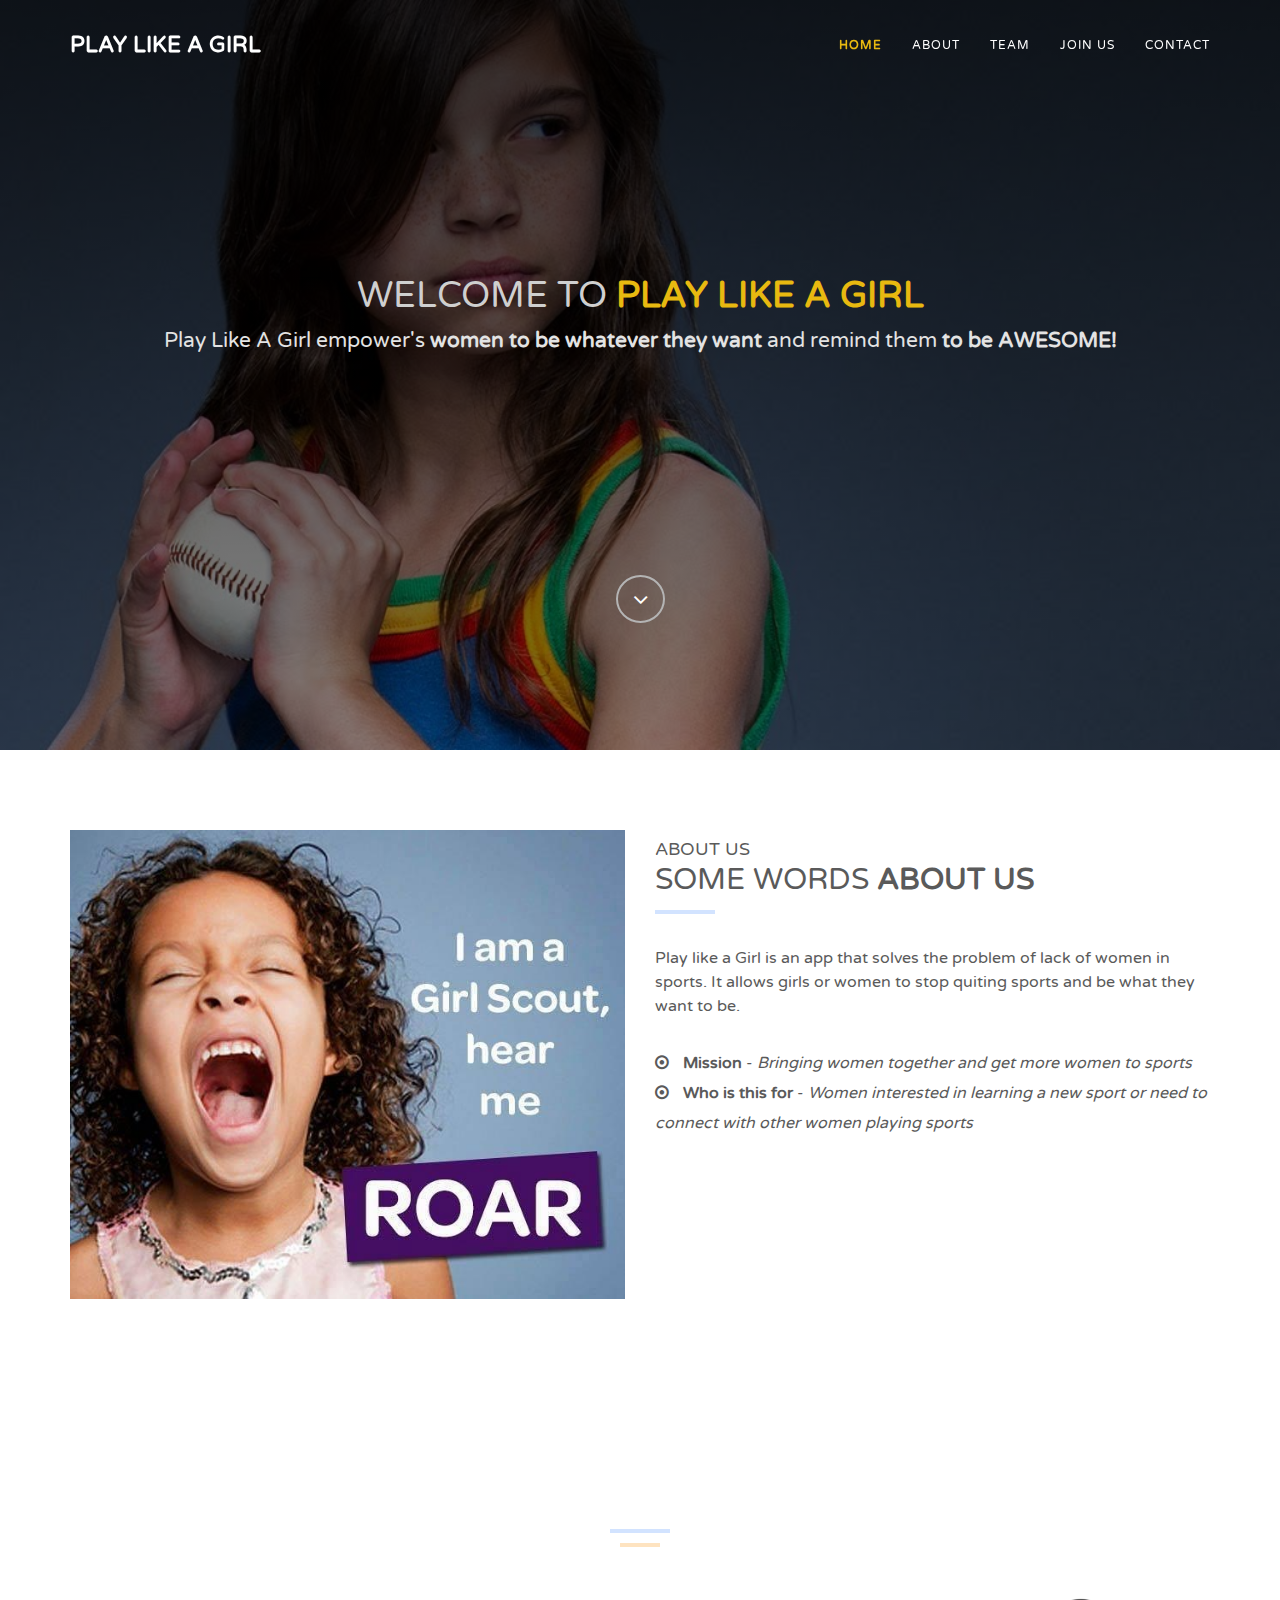
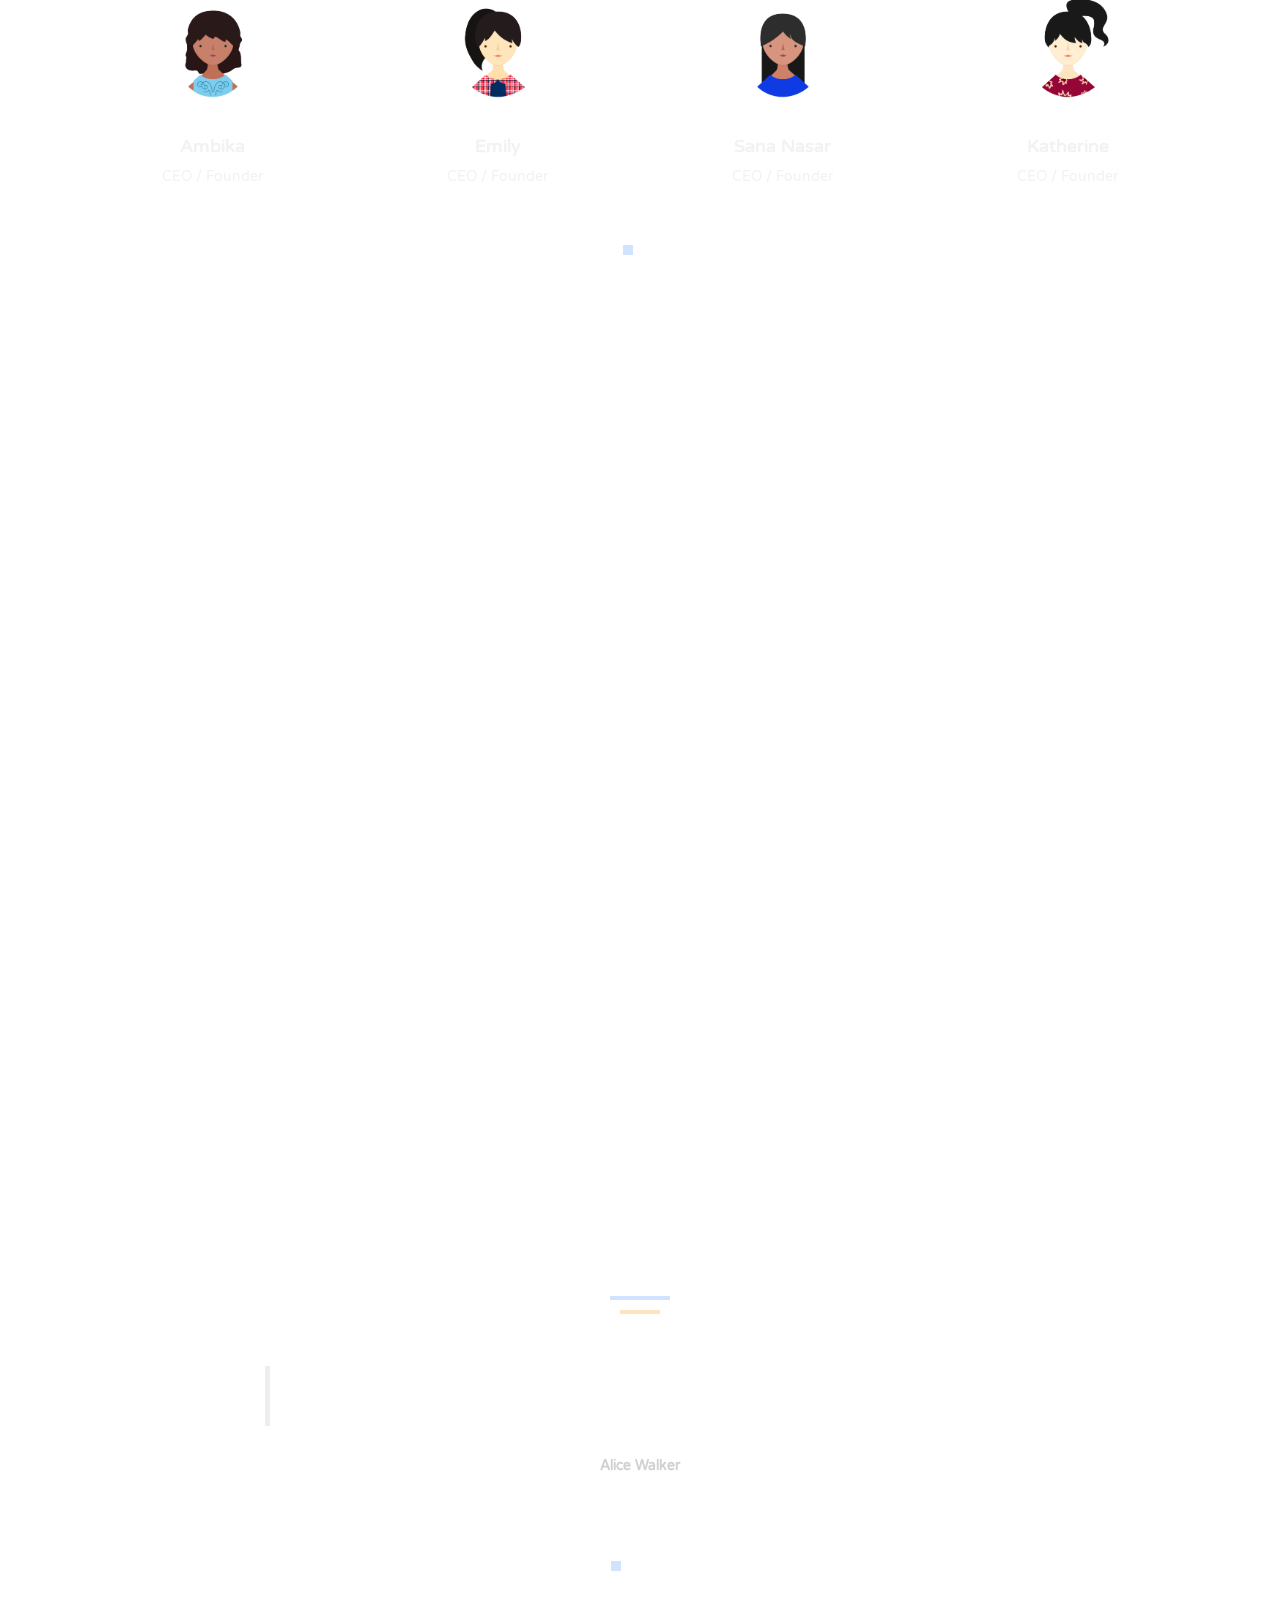
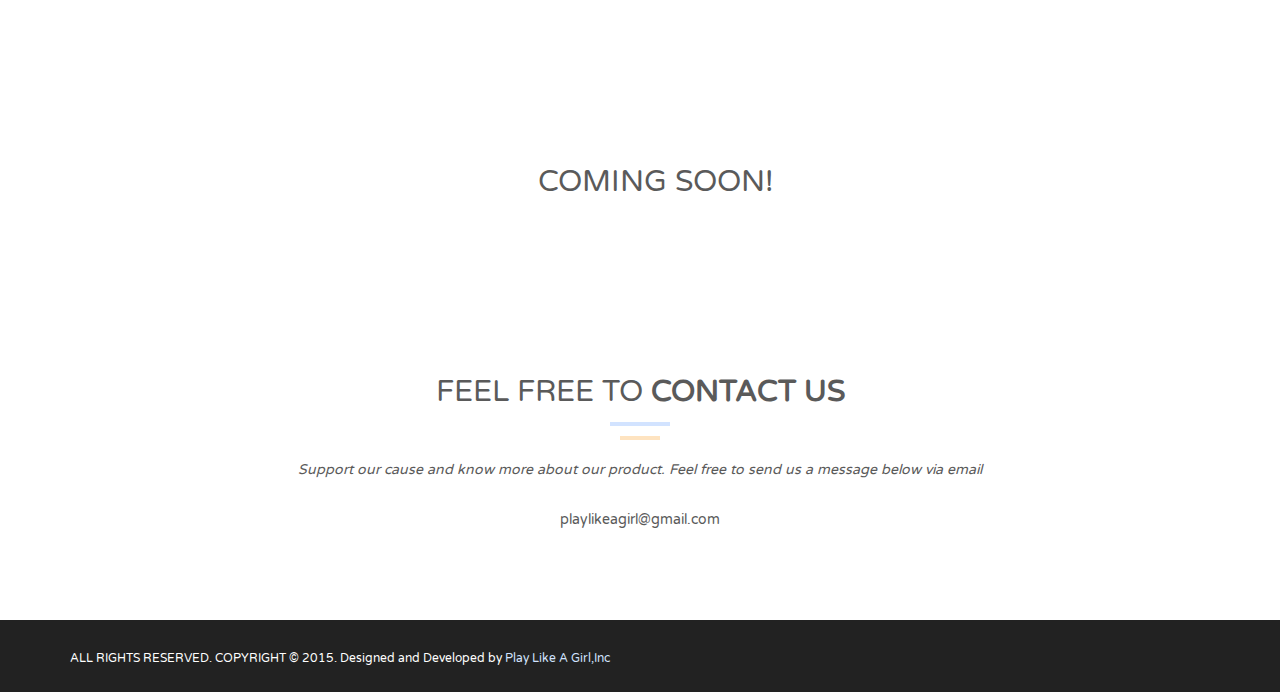
==== commit 77b66488: "Updating the site of our project" ====
--- a/index.html
+++ b/index.html
@@ -375,4 +375,4 @@
     <script type="text/javascript" src="js/main.js"></script>
 
   </body>
-</html>
+</html>--- a/css/style.css
+++ b/css/style.css
@@ -2,7 +2,7 @@
 @import url(http://fonts.googleapis.com/css?family=Open+Sans:300italic,400italic,600italic,700italic,800italic,700,300,600,800,400);
 
 body, html{
-	font-family: 'Lato', sans-serif;
+	font-family: 'Varela Round', sans-serif;
 	text-rendering: optimizeLegibility !important;
 	-webkit-font-smoothing: antialiased !important;
 	color: #5a5a5a;
@@ -32,23 +32,23 @@
 	line-height: 20px;
 }
 p{
-	font-family: 'Open Sans', sans-serif;
+	font-family: 'Varela Round', sans-serif;
 }
 p.intro{
 	font-size: 16px;
 	margin: 12px 0 0;
 	line-height: 24px;
-	font-family: 'Open Sans', sans-serif;
-}
-a{ color: #FCAC45;}
+	font-family: 'Varela Round', sans-serif;
+}
+a{ color: #D2E3FF;}
 a:hover,
 a:focus{
 	text-decoration: none;
-	color: #FCAC45;
+	color: #D2E3FF;
 }
 
 .section-title hr{
-	border-color: #fcac45;
+	border-color: #D2E3FF;
 	border-width: 4px;
 	width: 60px;
 	float: left;
@@ -99,7 +99,7 @@
 .navbar-default .navbar-nav > .active > a, 
 .navbar-default .navbar-nav > .active > a:hover, 
 .navbar-default .navbar-nav > .active > a:focus {
-	color: #FCAC45 !important;
+	color: #E8B910 !important;
 	background-color: transparent;
 	font-weight: 700;
 }
@@ -109,8 +109,8 @@
 	}
 .navbar-default .navbar-toggle:hover, 
 .navbar-default .navbar-toggle:focus {
-	background-color: #FCAC45;
-	border-color: #FCAC45;
+	background-color: #D2E3FF;
+	border-color: #D2E3FF;
 	}
 .navbar-default .navbar-toggle:hover>.icon-bar {
 	background-color: #FFF;
@@ -146,7 +146,7 @@
 }
 
 .color{
-	color: #fcac45;
+	color: #E8B910;
 }
 
 a.fa.fa-angle-down {
@@ -159,9 +159,9 @@
 	transition: all 0.5s;
 }
 a.fa.fa-angle-down:hover{
-	background: #fcac45;
-	color: #ffffff;
-	border: 2px solid #fcac45;
+	background: #D2E3FF;
+	color: #ffffff;
+	border: 2px solid #D2E3FF;
 }
 /* About Section */
 #tf-about{
@@ -172,7 +172,7 @@
 	display: block;
 	font-size: 16px;
 	line-height: 30px;
-	font-family: 'Open Sans', sans-serif;
+	font-family: 'Varela Round', sans-serif;
 }
 ul.about-list li span{ 
 	margin-right: 10px;
@@ -207,7 +207,7 @@
 	font-weight: 300;
 }
 .section-title.center .line{
-	border-top: 4px solid #fcac45;
+	border-top: 4px solid #D2E3FF;
 	height: 10px;
 	width: 60px;
 	text-align: center;
@@ -238,7 +238,7 @@
 	transition: all 0.5s;
 }
 #tf-team .item .thumbnail:hover>img.img-circle.team-img{
-	border: 4px solid #FCAC45;
+	border: 4px solid #D2E3FF;
 }
 #tf-team .thumbnail {
 	background: transparent;
@@ -268,15 +268,26 @@
 .owl-theme .owl-controls.clickable .owl-page:hover span {
 	filter: Alpha(Opacity=100);
 	opacity: 1;
-	background: #FCAC45;
+	background: #D2E3FF;
 }
 .owl-theme .owl-controls .owl-page.active span{
-	background: #FCAC45;
+	background: #D2E3FF;
 }
 
 /* Services Section */
 #tf-services{
 	padding: 80px 0;
+	/* Team Section */
+}
+
+#tf-services{
+	background: url(../img/Girl.png);
+	background-size: cover;
+	background-position: center;
+	background-attachment: fixed;
+	background-repeat: no-repeat;
+	color: #ffffff;
+	height: 800px;
 }
 
 .space{
@@ -285,7 +296,7 @@
 
 #tf-services i.fa {
 	font-size: 40px;
-	border: 4px solid #FCAC45;
+	border: 4px solid #D2E3FF;
 	width: 100px;
 	height: 100px;
 	padding: 27px 25px;
@@ -300,7 +311,7 @@
 }
 
 #tf-services .service:hover>i.fa{
-	background: #FCAC45;
+	background: #D2E3FF;
 	color: #ffffff;
 }
 
@@ -436,11 +447,11 @@
 #tf-works i.fa {
 	height: 30px;
 	width: 30px;
-	border: 1px solid #FCAC45;
+	border: 1px solid #D2E3FF;
 	font-size: 20px;
 	padding: 5px;
 	border-radius: 50%;
-	color: #FCAC45;
+	color: #D2E3FF;
 }
 /* Testimonials Section */
 #tf-testimonials{
@@ -486,7 +497,7 @@
 	float: left;
 	font-size: 12px;
 	font-weight: 400;
-	font-family: 'Open Sans', sans-serif;
+	font-family: 'Varela Round', sans-serif;
 }
 #tf-contact .form-control {
 	display: block;
@@ -515,7 +526,7 @@
 
 button.btn.tf-btn.btn-default {
 	float: right;
-	background: #FCAC45;
+	background: #D2E3FF;
 	border: 0;
 	border-radius: 0;
 	padding: 10px 40px;
@@ -566,6 +577,6 @@
 	transition: all 0.5s;
 }
 #footer i.fa:hover{
-	background: #FCAC45;
-	border-color: #FCAC45;
+	background: #D2E3FF;
+	border-color: #D2E3FF;
 	color: #ffffff;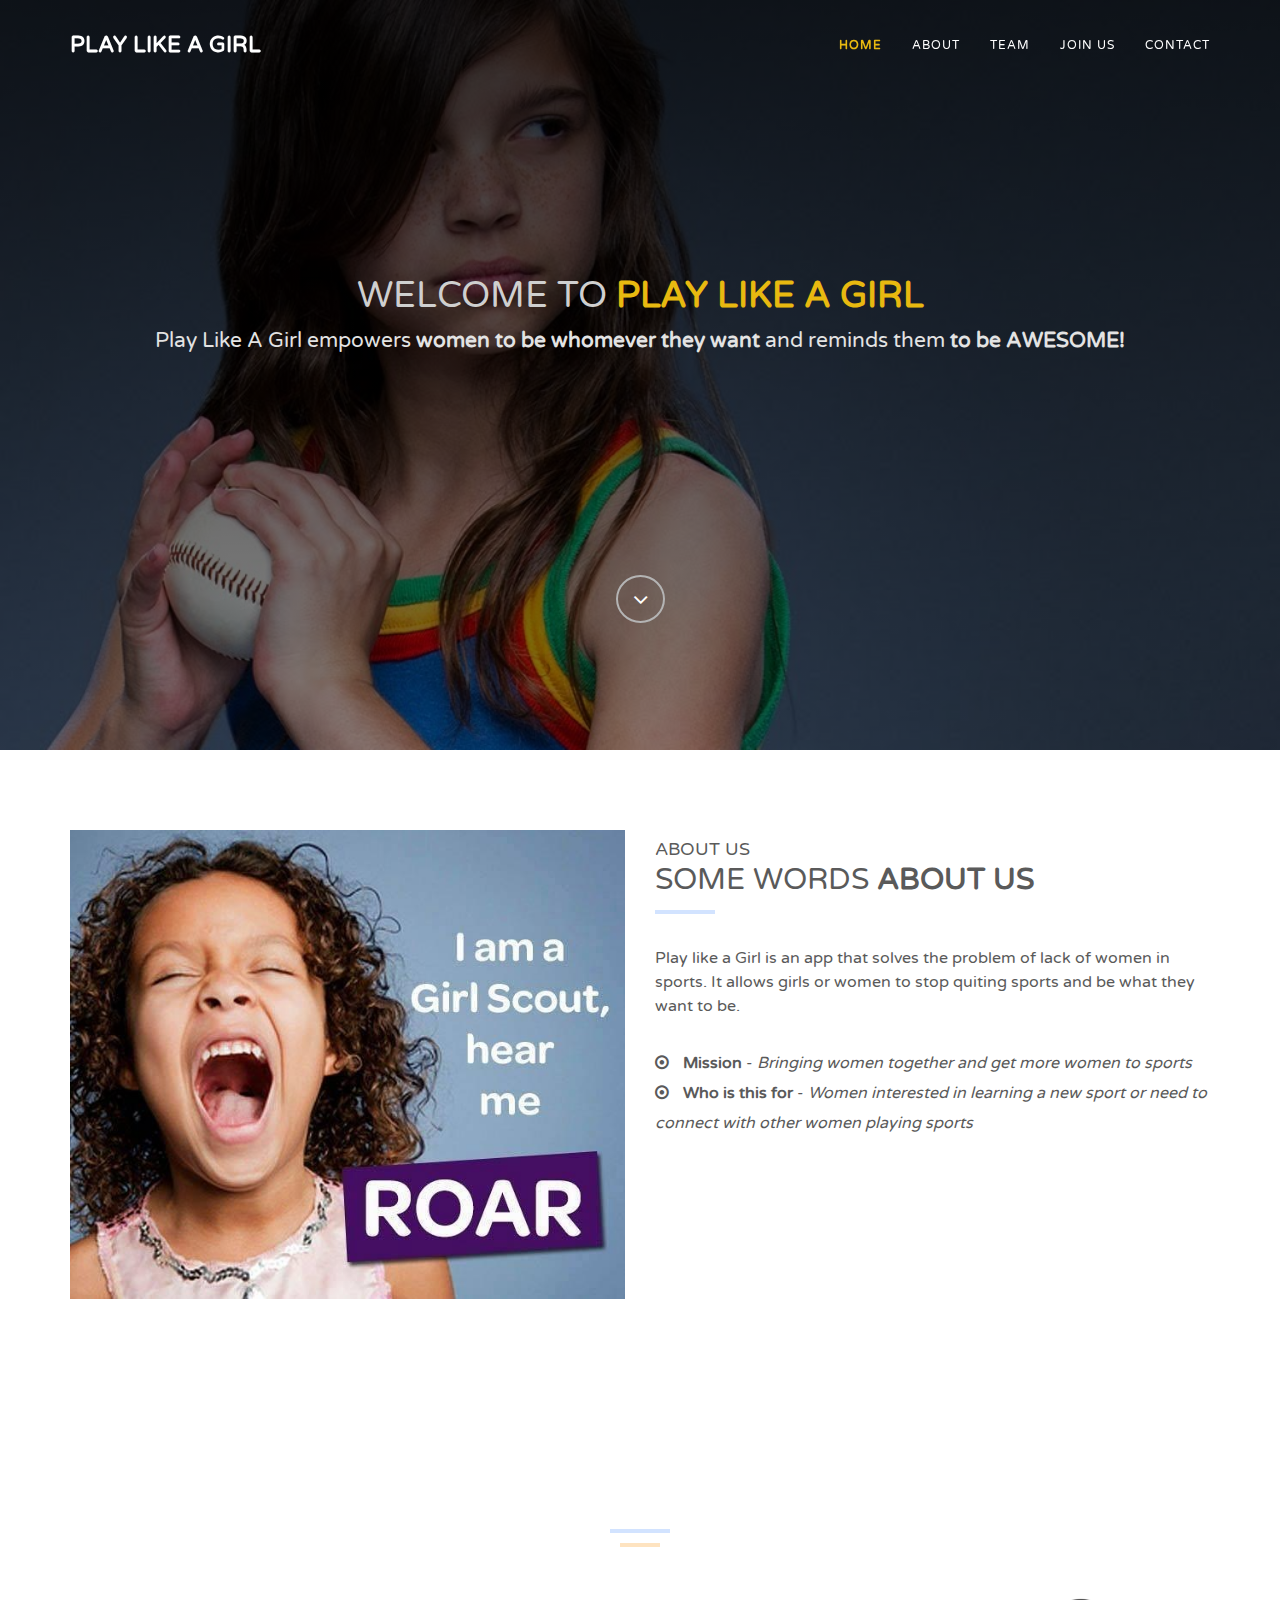
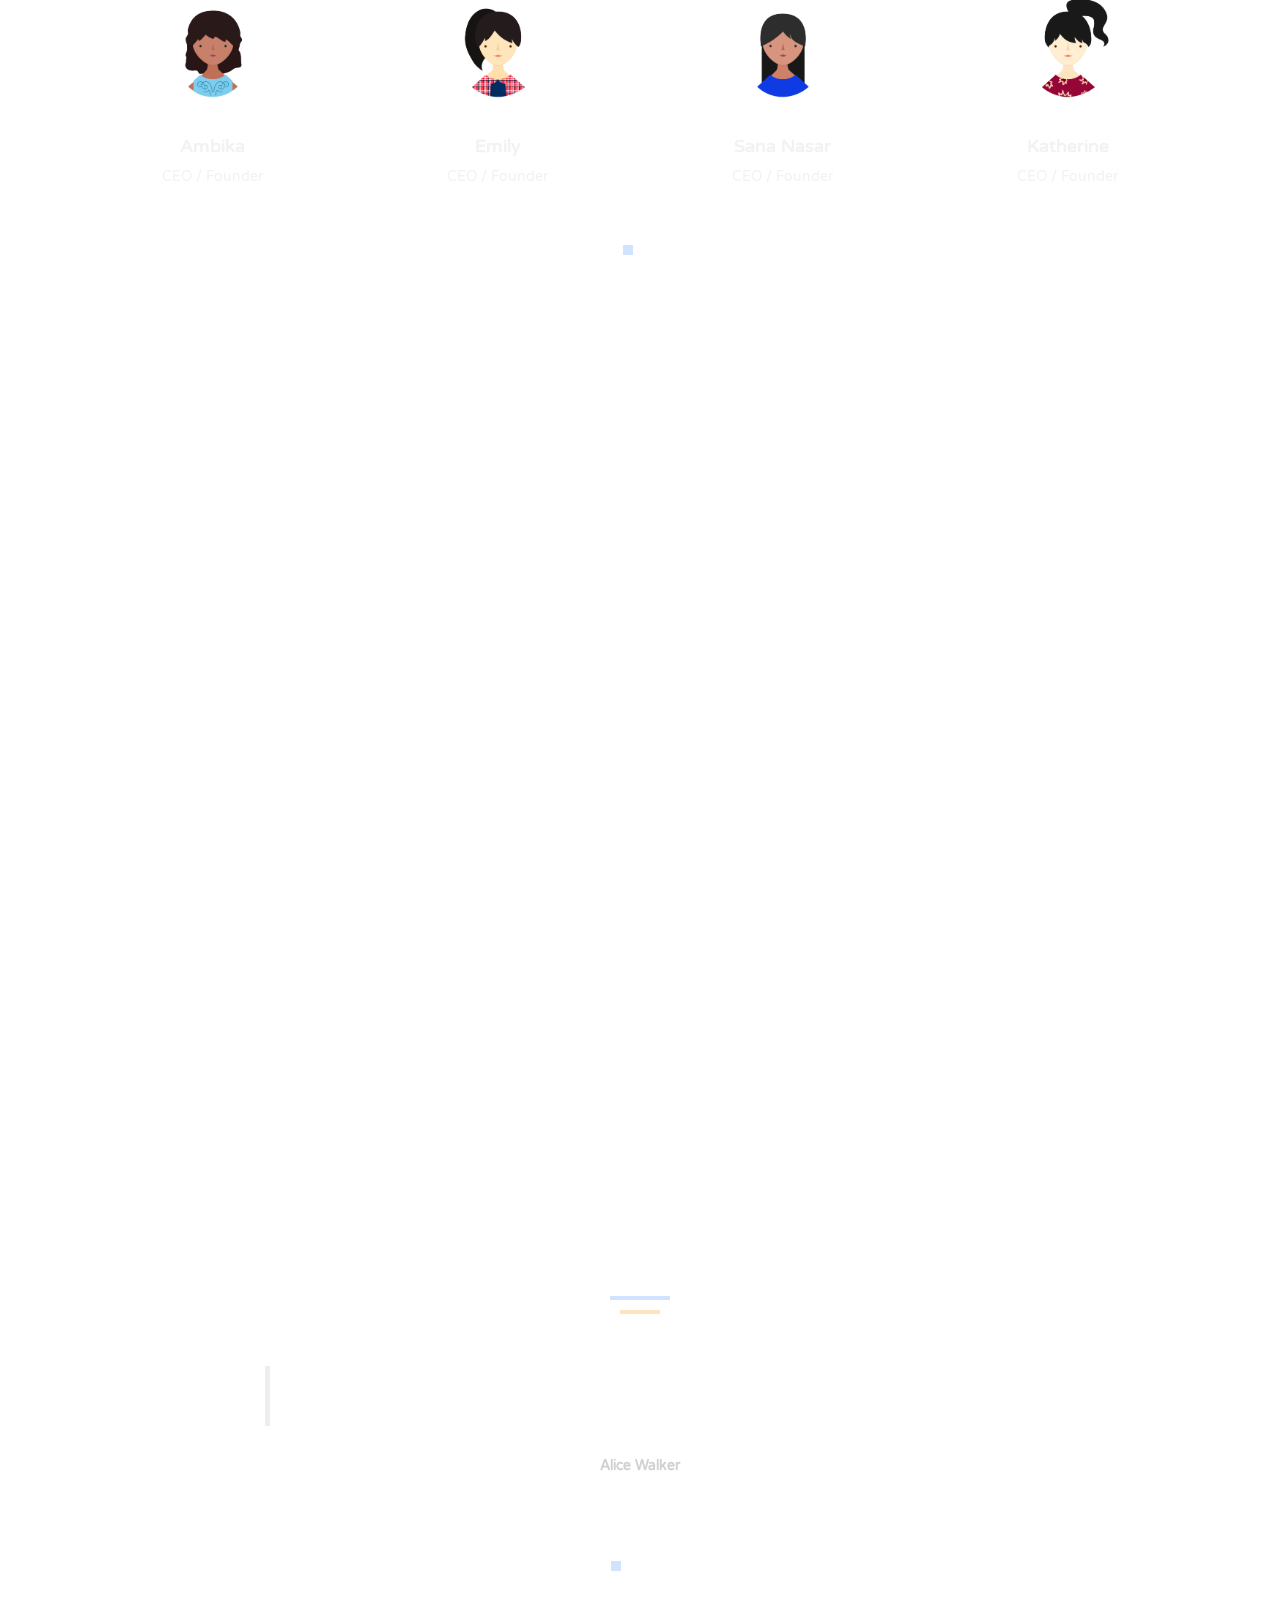
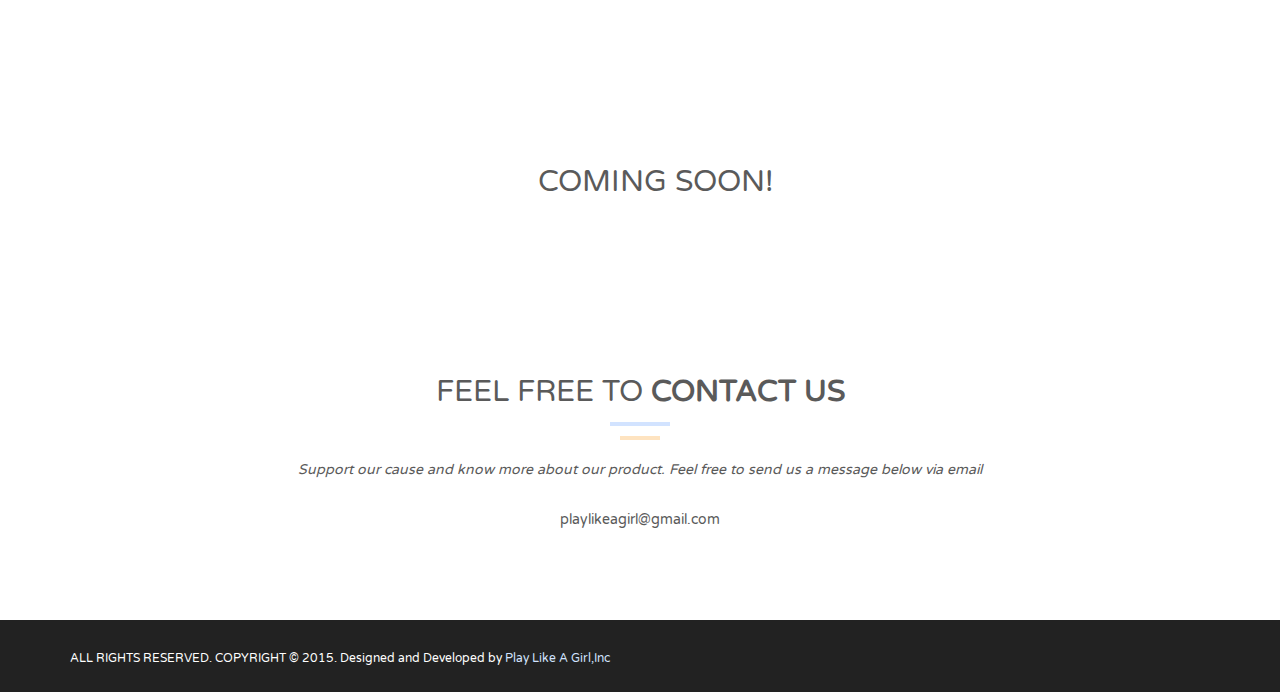
==== commit 25617bf1: "making changes" ====
--- a/index.html
+++ b/index.html
@@ -84,7 +84,7 @@
         <div class="overlay">
             <div class="content">
                 <h1>Welcome to <strong><span class="color">Play Like A Girl</span></strong></h1>
-                <p class="lead">Play Like A Girl empower's <strong>women to be whatever they want</strong> and remind them <strong>to be AWESOME!</strong></p>
+                <p class="lead">Play Like A Girl empowers <strong>women to be whomever they want</strong> and reminds them <strong>to be AWESOME!</strong></p>
                 <a href="#tf-about" class="fa fa-angle-down page-scroll"></a>
             </div>
         </div>
